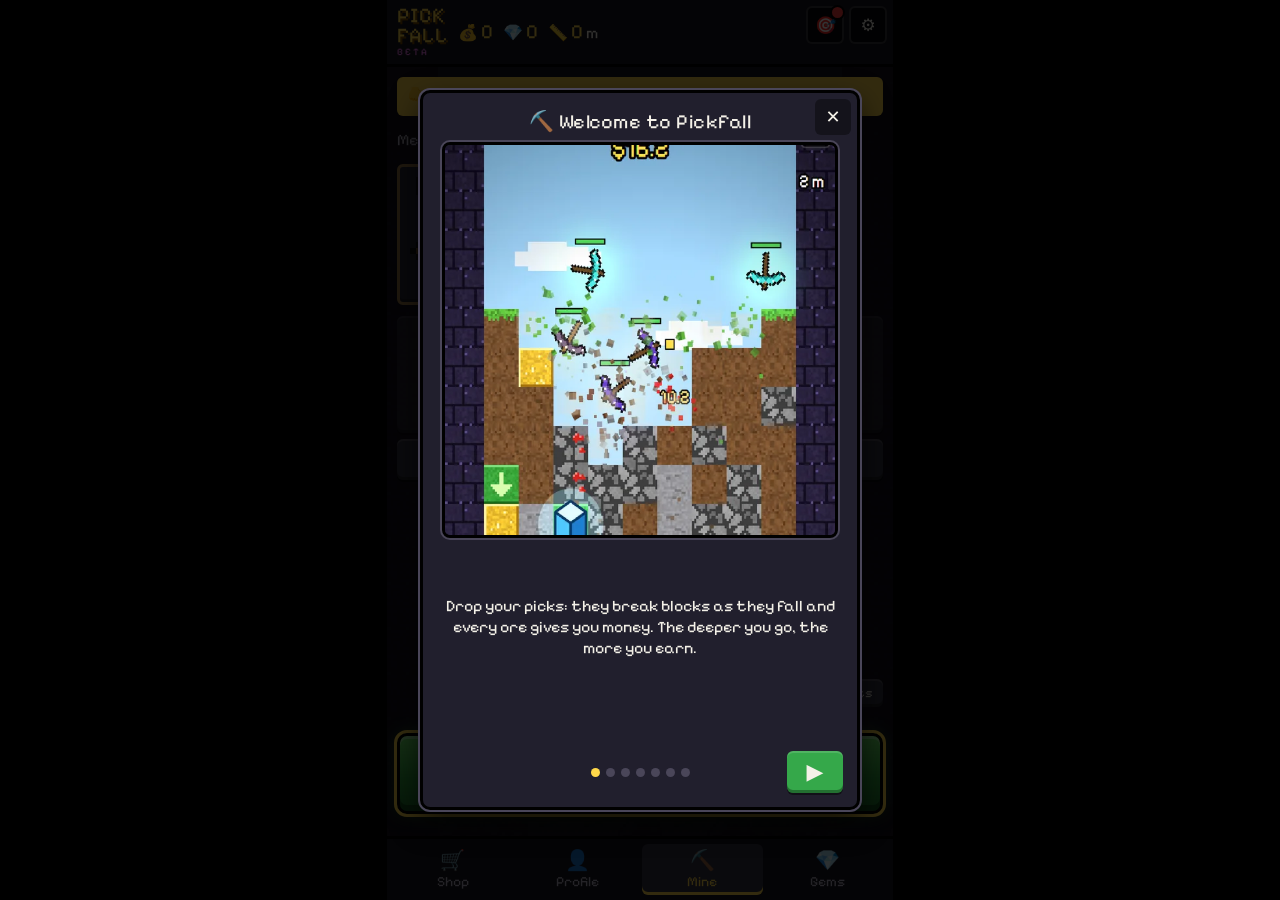
==== beta/index.html @ 6d4e9963 "Beta: canjear códigos de premios" ====
<!doctype html><html lang="es"><head><meta charset="utf-8"><meta name="viewport" content="width=device-width,initial-scale=1,maximum-scale=1,user-scalable=no">
<title>Pickfall</title><meta name="description" content="Soltá picos, rompé bloques y bajá cada vez más profundo. Juego gratis en el navegador."><meta name="theme-color" content="#15131d"><meta property="og:title" content="Pickfall"><meta property="og:description" content="Soltá picos, rompé bloques y bajá cada vez más profundo."><link rel="icon" href="data:image/svg+xml,<svg xmlns='http://www.w3.org/2000/svg' viewBox='0 0 100 100'><text y='.9em' font-size='90'>⛏️</text></svg>">  <script type="module" crossorigin src="./assets/index-Bie6k0UQ.js"></script>
  <link rel="stylesheet" crossorigin href="./assets/index-3GilLBrh.css">
</head><body>
<div id="wrap"><canvas id="cv" width="720" height="1280"></canvas>
<div id="hud"><button id="bGoals" aria-label="Metas" data-en-aria="Goals">🎯</button><button id="bOpts" aria-label="Opciones" data-en-aria="Options">⚙️</button><button id="bPause" aria-label="Pausa" data-en-aria="Pause" hidden>⏸️</button></div>
<div id="shop" class="panel">
 <div id="top"><h1>PICK<br>FALL</h1><div class="chips"><div>💰 <b id="sMoney">0</b></div><div>💎 <b id="sGems">0</b></div><div>📏 <b id="sRec">0</b> m</div></div></div>
 <div id="body">
 <div id="pMine">
  <div id="modeSw" class="tabs sub" hidden><button id="mSolo" class="on">⛏️ Solo</button><button id="mRaid">⚔️ Raid</button></div>
  <p id="tip" hidden></p>
  <p class="hint" data-en='Merge two equal picks · ✔ <b id="sCap"></b>'>Fusioná dos picos iguales · ✔ <b id="sCap"></b></p>
  <div id="inv"></div>
  <div class="btns">
   <button id="bBuy"></button><button id="bHp"></button><button id="bDmg"></button><button id="bCap"></button>
  </div>
  <button id="bMergeAll" class="wide" data-en="🔀 Merge all">🔀 Fusionar todo</button>
  <div id="boostWrap" hidden><h2 class="row" data-en='⚡ Boosts <button id="bBoostInfo" class="small" aria-label="What are they?">ℹ️ What are they?</button>'>⚡ Potenciadores <button id="bBoostInfo" class="small" aria-label="¿Para qué sirven?">ℹ️ ¿Para qué sirven?</button></h2><div id="boostRow" class="boosts"></div></div>
  <div id="solo">
  <div class="ckrow"><label id="ckptRow" class="check" hidden data-en='<input id="cCkpt" type="checkbox"> Start at <b id="sCkpt"></b> m'><input id="cCkpt" type="checkbox"> Empezar a los <b id="sCkpt"></b> m</label><button id="bSpinInfo" class="small" data-en="🎰 Spin effects">🎰 Efectos de la ruleta</button></div>
  <button id="bDrop" class="big" data-en="⛏️ Drop!">⛏️ ¡Soltar!</button>
  </div>
  <div id="raid" hidden>
   <p id="rMsg" class="hint warn" hidden></p>
   <div id="rOut">
    <p class="hint" data-en='Up to 4 players vs. a boss in 1 minute · Full rewards today: <b id="rLeft"></b>'>Hasta 4 jugadores contra un jefe en 1 minuto · Premio completo hoy: <b id="rLeft"></b></p>
    <button id="bRNew" class="big" data-en="➕ Create room">➕ Crear sala</button>
    <div id="rForm" hidden>
     <h2 data-en="New room">Nueva sala</h2>
     <input id="rName" class="field" maxlength="16" autocomplete="off" placeholder="Nombre de la sala" aria-label="Nombre de la sala" data-en-ph="Room name" data-en-aria="Room name">
     <div id="rSize" class="tabs sub"><button data-n="2" data-en="2 players">2 jugadores</button><button data-n="3">3</button><button data-n="4">4</button></div>
     <label class="check" data-en='<input id="rPub" type="checkbox" checked> Show it in the public list'><input id="rPub" type="checkbox" checked> Mostrarla en la lista pública</label>
     <div class="btns"><button id="bRCancel" data-en="Cancel">Cancelar</button><button id="bRCreate" class="gem" data-en="Create">Crear</button></div>
    </div>
    <div id="rBrowse">
     <h2 class="row" data-en='Public rooms <button id="bRList" class="small">Refresh</button>'>Salas públicas <button id="bRList" class="small">Actualizar</button></h2>
     <div id="rList"></div>
     <h2 data-en="Join with a code">Unirse con código</h2>
     <div class="nick"><input id="rCode" maxlength="4" autocomplete="off" placeholder="ABCD" aria-label="Código de la sala" data-en-aria="Room code"><button id="bRJoin" data-en="Join">Unirse</button></div>
    </div>
   </div>
   <div id="rIn" hidden>
    <h2 id="rRoomName"></h2>
    <p class="hint" data-en='Code <b id="rCodeTxt"></b> <button id="bRShare" class="small">Share link</button>'>Código <b id="rCodeTxt"></b> <button id="bRShare" class="small">Compartir link</button></p>
    <div id="rPlayers"></div>
    <p id="rBoss" class="boss-est"></p>
    <p id="rWait" class="hint"></p>
    <button id="bRStart" class="big" data-en="⚔️ Start Raid!">⚔️ ¡Iniciar Raid!</button>
    <button id="bRLeave" class="wide" data-en="Leave the room">Salir de la sala</button>
   </div>
  </div>
 </div>
 <div id="pGems" hidden>
  <h2 data-en="Reset">Reiniciar</h2>
  <p class="hint" id="sPreq"></p>
  <button id="bPrestige" class="big gem" data-en='Reset for 💎 <span id="sGain">0</span>'>Reiniciar por 💎 <span id="sGain">0</span></button>
  <h2 data-en="Permanent upgrades">Mejoras permanentes</h2>
  <div id="gemUps" class="btns"></div>
 </div>
 <div id="pGoals" hidden>
  <h2 data-en='Daily spin · day <span id="sStreak"></span> of 7'>Ruleta diaria · día <span id="sStreak"></span> de 7</h2>
  <p class="hint" data-en="Missing a day doesn't reset your streak.">Faltar un día no te borra la racha.</p>
  <button id="bDaily" class="big gem"></button>
  <h2 data-en="Today's missions">Misiones de hoy</h2>
  <p class="hint" data-en='All three: 💎 1 · ⏱️ <b id="sMisT"></b>'>Las tres: 💎 1 · ⏱️ <b id="sMisT"></b></p>
  <div id="missions"></div>
  <div id="mileBox" hidden><h2 data-en="Depth goal">Meta de profundidad</h2>
  <p id="sMile" class="hint"></p></div>
  <h2 data-en='Achievements <span id="sAch"></span>'>Logros <span id="sAch"></span></h2>
  <div id="achs"></div>
 </div>
 <div id="pRank" hidden>
  <div class="tabs sub"><button id="rkMoney" data-en="💰 Best run">💰 Mejor partida</button><button id="rkDepth" data-en="📏 Depth">📏 Profundidad</button></div>
  <div class="tabs sub"><button id="rkWeek" data-en="This week">Esta semana</button><button id="rkAll" data-en="All time">Histórico</button></div>
  <div id="rkPrize" class="prize" hidden><b data-en="🏆 Weekly prizes">🏆 Premios de la semana</b><span id="rkPrizeTxt"></span><small id="rkEnds"></small></div>
  <p id="rkMe" class="hint"></p>
  <div id="rkPodium" hidden></div>
  <ol id="rkList"></ol>
 </div>
 <div id="pStyle" hidden>
  <div class="boxcard"><h2 data-en="🎁 Cube chest">🎁 Cofre de cubos</h2>
   <p class="hint" data-en="5 🧊 open a chest with an exclusive skin or aura.">5 🧊 abren un cofre con una skin o aura exclusiva.</p>
   <div class="boxrow"><span>🧊 <b id="boxCubes">0</b></span><button id="bOpenBox" class="gem" data-en="Open chest · 5 🧊">Abrir cofre · 5 🧊</button><button id="bOdds" aria-label="Probabilidades" data-en-aria="Odds">ℹ️</button></div>
   <p id="boxDay" class="hint"></p>
   <div id="boxOdds" class="boxodds" hidden></div></div>
  <p class="hint" data-en='You have 🧊 <b id="styleCubes">0</b> · Looks only, no advantages.'>Tenés 🧊 <b id="styleCubes">0</b> · Solo cambia el look, no da ventajas.</p>
  <h2 data-en="Pick skins">Skins de picos</h2>
  <p class="hint" data-en="Work on every level · Equip them in 👤 Profile.">Sirven para todos los niveles · Se equipan en 👤 Perfil.</p>
  <div id="storeSkins"></div>
  <h2>Auras</h2>
  <p class="hint" data-en="They follow your picks as they fall.">Siguen a tus picos al caer.</p>
  <div id="storeAuras"></div>
 </div>
 <div id="pProfile" hidden>
  <h2 data-en="Your pick skins">Skins de tus picos</h2>
  <p class="hint" data-en="Choose a level and give it a skin.">Elegí un nivel y ponele una skin.</p>
  <div id="skinTiers"></div>
  <h2 id="skinTitle"></h2>
  <div id="skinList"></div>
  <h2>Aura</h2>
  <div id="looks"></div>
  <div id="profOnline" hidden>
   <h2 data-en="Your nickname">Tu apodo</h2>
   <div class="nick"><input id="nick" maxlength="16" autocomplete="off" aria-label="Tu apodo" data-en-aria="Your nickname"><button id="bNick" data-en="Save">Guardar</button></div>
   <p id="nickMsg" class="hint" hidden></p>
   <h2 data-en="Your ranking picture">Tu foto en el ranking</h2>
   <p class="hint" data-en="Shown in the ranking with your aura.">Se ve en el ranking, con tu aura.</p>
   <div id="avList"></div>
  </div>
  <h2 data-en="Your stats">Tus estadísticas</h2>
  <div id="statRows" class="rows"></div>
  <button id="bReset" class="small" data-en="Delete progress">Borrar progreso</button>
  <a class="legal" href="./privacidad.html" target="_blank" rel="noopener" data-en="Privacy">Privacidad</a>
 </div>
 </div>
 <div class="nav"><button id="tabStyle" data-en="<span>🛒</span>Shop"><span>🛒</span>Tienda</button><button id="tabProfile" data-en="<span>👤</span>Profile"><span>👤</span>Perfil</button><button id="tabMine" class="on" data-en="<span>⛏️</span>Mine"><span>⛏️</span>Mina</button><button id="tabGems" data-en="<span>💎</span>Gems"><span>💎</span>Gemas</button><button id="tabRank" hidden><span>🏆</span>Top</button></div>
</div>
<div id="res" class="panel center" hidden><div class="card">
 <h2 id="rTitle" data-en="Total earnings!">¡Ganancia total!</h2>
 <div id="rMoney" class="money"></div>
 <p id="rRec" class="rec" hidden></p>
 <div id="rAch" class="rec" hidden></div>
 <p id="rRank" class="rec" hidden></p>
 <div id="rRows" class="rows"></div>
 <p id="rGoal" class="goal"></p>
 <div id="rAuto" class="rauto" hidden><span id="rAutoTxt"></span><button id="bAutoStop" data-en="Stop">Detener</button></div>
 <button id="bAgain" class="big" data-en="⛏️ Again">⛏️ Otra vez</button>
 <button id="bBack" class="wide" data-en="Back to the shop">Volver a la tienda</button>
</div></div>
<div id="pause" class="panel center" hidden><div class="card">
 <h2 data-en="Paused">Pausa</h2>
 <label class="vol"><span data-en='🎵 Music <b id="vMusicTxt"></b>'>🎵 Música <b id="vMusicTxt"></b></span><input id="vMusic" type="range" min="0" max="100" step="5"></label>
 <label class="vol"><span data-en='🔊 Sounds <b id="vSfxTxt"></b>'>🔊 Sonidos <b id="vSfxTxt"></b></span><input id="vSfx" type="range" min="0" max="100" step="5"></label>
 <div class="btns"><button id="pMusic"></button><button id="pMute"></button></div>
 <label class="check" data-en='<input id="cGui" type="checkbox"> Hide interface'><input id="cGui" type="checkbox"> Ocultar interfaz</label>
 <label id="pAutoRow" class="check" hidden data-en='<input id="cAuto" type="checkbox"> 🔁 Autoplay again'><input id="cAuto" type="checkbox"> 🔁 Autojugar otra vez</label>
 <p id="guiHint" class="hint" hidden data-en="Double-tap to pause again.">Tocá dos veces para volver a pausar.</p>
 <button id="bResume" class="big" data-en="Resume">Continuar</button>
 <button id="bQuit" class="wide" data-en="Cancel and return to lobby">Cancelar y volver al lobby</button>
 <p id="qHint" class="hint" data-en="You keep the money, but it won't count for the ranking.">Te quedás la plata, pero no cuenta para el ranking.</p>
</div></div>
<div id="guide" class="panel center" hidden><div class="card gcard">
 <button id="gClose" class="gclose" aria-label="Cerrar" data-en-aria="Close">✕</button>
 <h2 id="gTitle"></h2>
 <img id="gImg" class="gimg" alt="">
 <div id="gIcons" class="gicons"></div>
 <p id="gText" class="gtext"></p>
 <div class="gnav"><button id="gPrev" aria-label="Anterior" data-en-aria="Previous">◀</button><div id="gDots" class="gdots"></div><button id="gNext" aria-label="Siguiente" data-en-aria="Next">▶</button></div>
</div></div>
<div id="auto" hidden><div class="atext"><span data-en="🔁 Autoplay again?">🔁 ¿Autojugar otra vez?</span><small>Cuesta el 10% de lo que ganes</small></div><button id="aYes" data-en="Yes">Sí</button><button id="aX" aria-label="Cerrar" data-en-aria="Close">✕</button><i id="aBar"></i></div>
<div id="box" class="panel center" hidden><canvas id="confetti"></canvas><div class="card boxc">
 <h2 id="boxTitle" data-en="Opening the chest…">Abriendo el cofre…</h2>
 <div class="reel"><div id="reel"></div><i class="mark"></i></div>
 <div id="boxRes" class="boxres" hidden><b id="boxName"></b><small id="boxInfo"></small></div>
 <div class="btns"><button id="bBoxUse" hidden data-en="Use">Usar</button><button id="bBoxClose" data-en="Skip">Saltar</button></div>
</div><div class="card wcard" hidden>
 <button id="wX" class="gclose" aria-label="Cerrar" data-en-aria="Close">✕</button>
 <h2 id="wTitle"></h2>
 <div class="wwrap"><canvas id="wCv" width="600" height="600"></canvas><i class="wptr"></i><b class="whub"></b></div>
 <div id="wRes" class="boxres" hidden><b id="wName"></b><small id="wInfo"></small></div>
 <div class="btns"><button id="wUse" hidden data-en="Use">Usar</button><button id="wSpin" class="gem" data-en="Spin">Girar</button></div>
</div></div>
<div id="opts" class="panel center" hidden><div class="card">
 <button id="oClose" class="gclose" aria-label="Cerrar" data-en-aria="Close">✕</button>
 <h2 data-en="⚙️ Options">⚙️ Opciones</h2>
 <label class="vol"><span data-en='🎵 Music <b id="oVMusicTxt"></b>'>🎵 Música <b id="oVMusicTxt"></b></span><input id="oVMusic" type="range" min="0" max="100" step="5"></label>
 <label class="vol"><span data-en='🔊 Sounds <b id="oVSfxTxt"></b>'>🔊 Sonidos <b id="oVSfxTxt"></b></span><input id="oVSfx" type="range" min="0" max="100" step="5"></label>
 <div class="btns"><button id="oMusic"></button><button id="oMute"></button></div>
 <button id="oVib" class="wide" hidden></button>
 <button id="oGuide" class="wide" data-en="📖 See the tutorial again">📖 Ver el tutorial otra vez</button>
 <h2 data-en="🌐 Language">🌐 Idioma</h2>
 <div id="oLang" class="tabs sub"><button data-l="es">Español</button><button data-l="en">English</button></div>
 <div id="oCodeBox" hidden><h2 data-en="🎁 Redeem a code">🎁 Canjear un código</h2>
 <div class="nick"><input id="oCode" maxlength="30" autocomplete="off" autocapitalize="characters" spellcheck="false" placeholder="CÓDIGO" data-en-ph="CODE" aria-label="Código" data-en-aria="Code"><button id="oRedeem" class="gem" data-en="Redeem">Canjear</button></div>
 <p id="oCodeMsg" class="hint" hidden></p></div>
 <button id="oDone" class="big" data-en="Done">Listo</button>
</div></div>
<div id="binfo" class="panel center" hidden><div class="card">
 <button id="biX" class="gclose" aria-label="Cerrar" data-en-aria="Close">✕</button>
 <h2 id="biTitle"></h2>
 <div id="biList" class="bilist"></div>
 <p id="biHint" class="hint"></p>
 <button id="biOk" class="big" data-en="Got it">Entendido</button>
</div></div>
<div id="toast" hidden></div>
<div id="modal" hidden><div><p id="mText"></p><div class="btns"><button id="mNo" data-en="Cancel">Cancelar</button><button id="mYes"></button></div></div></div>
</div></body></html>
---- beta/assets/index-3GilLBrh.css ----
@font-face{font-family:Pixelify Sans;font-style:normal;font-display:swap;font-weight:400;src:url(./pixelify-sans-latin-400-normal-DLrIX9QE.woff2)format("woff2"),url(./pixelify-sans-latin-400-normal-JapMNN6Z.woff)format("woff")}:root{--bg:#15131d;--panel:#211f2d;--stone:#34313f;--line:#4a4659;--gold:#ffd84a;--green:#35a84a;--green-d:#1d6e33;--gem:#7a3cff;--text:#f4f1e8;--muted:#b6b1c2;--title:"Pixelify Sans",system-ui,sans-serif}*{box-sizing:border-box}html,body{height:100%;color:var(--text);touch-action:manipulation;background:#000;margin:0;font-family:Pixelify Sans,system-ui,sans-serif;overflow:hidden}#wrap{aspect-ratio:9/16;max-width:100vw;height:100dvh;margin:0 auto;position:relative;overflow:hidden}#cv{width:100%;height:100%;image-rendering:pixelated;touch-action:none;-webkit-user-select:none;user-select:none;-webkit-touch-callout:none;display:block}#hud{z-index:2;gap:5px;display:flex;position:absolute;top:6px;right:6px}#hud button{width:38px;height:38px;box-shadow:none;background:#000a;border:2px solid #fff3;padding:0;font-size:17px}button,input{font-family:inherit}b,strong,h1,h2,th{font-weight:400}button{background:var(--stone);color:var(--text);cursor:pointer;border:0;border-radius:6px;padding:10px;font-size:17px;font-weight:400;transition:transform 60ms;box-shadow:inset 0 2px #fff2,inset 0 -3px #0005,0 2px #0007}button:active:not(:disabled){transform:translateY(2px);box-shadow:inset 0 2px #fff2,inset 0 -1px #0005}button:disabled{opacity:.5;cursor:default}button:focus-visible,input:focus-visible,a:focus-visible{outline:3px solid var(--gold);outline-offset:1px}.panel{background:#0e0c14db;position:absolute;inset:0}#shop{flex-direction:column;display:flex}#top{background:var(--bg);border-bottom:3px solid #000;flex:none;align-items:center;gap:10px;padding:6px 92px 6px 10px;display:flex}h1{font:400 21px/.95 var(--title);letter-spacing:1px;color:var(--gold);text-shadow:2px 2px #7a4b00;flex:none;margin:0}.chips{flex-wrap:wrap;gap:2px 10px;min-width:0;font-size:16px;display:flex}.chips div{white-space:nowrap}.chips b{color:var(--gold);font-size:20px}#body{background:#15131d9e;flex-direction:column;flex:1;min-height:0;padding:10px 10px 12px;display:flex;overflow-y:auto}.nav{padding:5px 5px calc(5px + env(safe-area-inset-bottom));background:var(--bg);border-top:3px solid #000;flex:none;gap:3px;display:flex}.nav button{min-width:0;box-shadow:none;color:var(--muted);background:0 0;flex:1;padding:5px 1px;font-size:14px}.nav button span{font-size:20px;line-height:1.2;display:block}.nav .on{background:var(--stone);color:var(--gold);box-shadow:inset 0 -3px 0 var(--gold)}.tabs.sub{gap:6px;margin-bottom:6px;display:flex}.tabs.sub button{flex:1;padding:8px 4px;font-size:16px}.tabs.sub .on{background:var(--green)}.big{width:100%;font:400 25px var(--title);letter-spacing:1px;background:var(--green);margin:10px 0;padding:13px;display:block}.big:not(:disabled){text-shadow:2px 2px #0006}#bDrop{z-index:1;background:linear-gradient(#6ff06a,#2fa83f 55%,#1d7a2c);border:3px solid #000;border-radius:10px;margin-top:26px;padding:18px 10px;font-size:32px;position:sticky;bottom:6px;overflow:hidden;box-shadow:inset 0 3px #fff6,inset 0 -6px #0005,0 0 18px #6dff6d55,0 6px 14px #000a}#bDrop:disabled{background:var(--stone);box-shadow:none}.big.gem,.gem{background:var(--gem)}.small{box-shadow:none;color:var(--muted);background:0 0;margin-top:18px;padding:6px 0;font-size:14px;font-weight:600;text-decoration:underline}.hint{color:var(--muted);margin:6px 0;font-size:16px;line-height:1.25}#inv{overscroll-behavior-x:contain;scrollbar-width:thin;grid-auto-columns:calc(23.5294% - 5.64706px);grid-auto-flow:column;gap:6px;margin:5px 0;padding:3px 0 6px;display:grid;overflow-x:auto}.slot{--t:#555;border:3px solid var(--t);text-align:center;cursor:pointer;background:#292735;border-radius:6px;padding:4px;font-size:14px;line-height:1.15;position:relative;box-shadow:inset 0 -3px #0004}.slot img{width:100%;image-rendering:pixelated;display:block}.slot.sel{border-color:var(--gold);background:#4a4320;transform:translateY(-2px)}.slot.can{border-color:#6dff6d;animation:.8s ease-in-out infinite pulse}.slot.out{opacity:.5}.slot .chk{background:#111c;border:1px solid #fff4;border-radius:4px;width:24px;height:24px;font-size:14px;line-height:22px;position:absolute;top:2px;right:2px}.slot .chk.on{background:var(--green)}.btns{grid-template-columns:1fr 1fr;gap:6px;display:grid}#pMine .btns{grid-template-columns:repeat(4,1fr)}#pMine .btns button{aspect-ratio:1;flex-direction:column;justify-content:center;align-items:center;gap:2px;min-width:0;padding:4px 2px;font-size:13px;line-height:1.1;display:flex}#pMine .btns button i{font-size:24px;font-style:normal;line-height:1}#pMine .btns button span{text-overflow:ellipsis;white-space:nowrap;max-width:100%;overflow:hidden}#pMine .btns button b{color:var(--gold);font-size:14px;font-weight:400}#pMine .btns button small{opacity:.8;font-size:12px;line-height:1}#pMine .btns button:not(:disabled){background:var(--green-d)}.wide{width:100%;margin-top:6px;display:block}h2{font:400 20px var(--title);letter-spacing:.5px;color:var(--gold);margin:14px 0 6px}.check{align-items:center;gap:8px;margin:10px 0 0;font-size:15px;display:flex}.check input{width:20px;height:20px}.gemup{font-size:16px;line-height:1.35}.gemup small{opacity:.85;font-weight:500}#res,#pause,#opts{justify-content:center;align-items:center;padding:10px;display:flex;overflow-y:auto}.card{background:var(--panel);text-align:center;width:100%;max-height:100%;box-shadow:0 0 0 2px var(--line),0 12px 30px #000a;border:3px solid #000;border-radius:10px;padding:14px;animation:.28s ease-out pop;overflow-y:auto}.card h2{color:var(--text);margin:0}.money{font:400 50px/1.1 var(--title);color:var(--gold);text-shadow:3px 3px #7a4b00;margin:4px 0}.rec{color:#6dff6d;margin:4px 0;font-weight:400}.rows{margin:10px 0}.rows div{border-bottom:1px solid #fff2;justify-content:space-between;padding:4px 0;display:flex}.goal{background:#2c2a3e;border-radius:6px;margin:10px 0 2px;padding:9px;font-size:16px}#modal{z-index:3;background:#000b;justify-content:center;align-items:center;padding:24px;display:flex;position:absolute;inset:0}#modal>div{background:var(--panel);box-shadow:0 0 0 2px var(--line);text-align:center;border:3px solid #000;border-radius:10px;width:100%;padding:16px;animation:.18s ease-out pop}#modal p{margin:4px 0 14px;font-size:16px}#mYes{background:var(--green)}#tip{background:var(--gold);color:#2a1f00;border-radius:6px;margin:0 0 8px;padding:9px;font-size:17px;font-weight:400}.pulse{outline:3px solid var(--gold);animation:1s ease-in-out infinite pulse}@keyframes pulse{50%{transform:scale(1.035)}}@keyframes pop{0%{opacity:0;transform:scale(.88)}}@media (prefers-reduced-motion:reduce){.pulse,.slot.can,.card,#modal>div{animation:none}}#toast{background:var(--panel);border:2px solid var(--gold);text-align:center;z-index:4;pointer-events:none;border-radius:8px;padding:10px;font-size:16px;font-weight:400;position:absolute;bottom:82px;left:12px;right:12px;box-shadow:0 6px 16px #000a}.mission{background:#292735;border-radius:6px;align-items:center;gap:8px;margin-bottom:6px;padding:8px;display:flex}.mission>div{flex:1;min-width:0;font-size:16px}.mission small{opacity:.8}.mission button{flex:none;min-width:72px;font-size:16px}.mission button:not(:disabled){background:var(--green)}.bar{background:#0006;border-radius:2px;height:8px;margin:5px 0 3px;overflow:hidden}.bar i{background:var(--green);height:100%;display:block}.ach{opacity:.65;background:#292735;border-radius:6px;margin-bottom:5px;padding:7px 10px;font-size:16px}.ach.on{opacity:1;background:#3a3620}.ach small{opacity:.85;display:block}#mNo[hidden]+#mYes{grid-column:1/3}#rkList{margin:8px 0;padding:0;list-style:none}#rkList li{background:#fff1;border-radius:5px;gap:8px;margin-bottom:4px;padding:7px 8px;font-size:15px;display:flex}#rkList li b{min-width:34px}#rkList li span{text-overflow:ellipsis;white-space:nowrap;flex:1;overflow:hidden}#rkList li.me{background:#35a84a66}.nick{gap:6px;display:flex}.nick input{border:2px solid var(--line);color:#fff;background:#111;border-radius:5px;flex:1;min-width:0;padding:8px;font-size:16px}.look{background:#292735;border-radius:6px;align-items:center;gap:8px;margin-bottom:6px;padding:8px;display:flex}.look b{flex:1}.look i{border-radius:2px;width:44px;height:14px}.look button{padding:8px;font-size:15px}.legal{color:var(--muted);margin-top:8px;font-size:14px;display:block}#pause{z-index:2;padding:10px}.vol{text-align:left;margin:12px 0;font-size:17px;display:block}.vol span{justify-content:space-between;display:flex}.vol input{width:100%;height:32px;accent-color:var(--gold);margin:4px 0 0}#pause .check{justify-content:flex-start;font-size:17px}#pause .hint{text-align:center}[hidden]{display:none!important}.look img{width:40px;height:40px;image-rendering:pixelated;flex:none}.look.on{outline:2px solid var(--gold)}#skinTiers{grid-template-columns:repeat(5,1fr);gap:4px;margin-bottom:8px;display:grid}#skinTiers button{border:2px solid var(--t);background:#292735;padding:3px 1px;font-size:12px;line-height:1.1;overflow:hidden}#skinTiers button.on{outline:2px solid var(--gold)}#skinTiers img{width:36px;height:36px;image-rendering:pixelated;margin:0 auto 2px;display:block}#modeSw{margin:0 0 6px}#modeSw button{font-size:18px}.field{box-sizing:border-box;border:2px solid var(--line);color:#fff;background:#111;border-radius:5px;width:100%;margin-bottom:6px;padding:8px;font-size:16px;display:block}#rCode{text-transform:uppercase;letter-spacing:3px}h2.row{justify-content:space-between;align-items:center;display:flex}h2.row .small{margin:0;padding:0 2px}.rp{border:2px solid var(--line);background:#292735;border-radius:6px;justify-content:space-between;align-items:center;gap:6px;margin:4px 0;padding:6px 8px;font-size:16px;display:flex}.rp.me{border-color:var(--gold)}.rp.empty{color:var(--muted);border-style:dashed}.rp b{text-overflow:ellipsis;white-space:nowrap;min-width:0;font-weight:400;overflow:hidden}.rp span{flex-wrap:wrap;justify-content:flex-end;max-width:55%;display:flex}.rp img{width:20px;height:20px;image-rendering:pixelated}.rp button{flex:none;padding:6px 10px;font-size:15px}#rCodeTxt{color:var(--gold);letter-spacing:2px;font-size:20px}#bRShare{margin:0 0 0 6px;padding:0}.warn{color:#ffb4b4}.prize{border:2px solid var(--gold);text-align:center;background:linear-gradient(135deg,#4a3a10,#2a2238);border-radius:8px;flex-direction:column;gap:2px;margin:6px 0;padding:8px 10px;font-size:15px;display:flex}.prize b{color:var(--gold);font-size:17px;font-weight:400}.prize small{color:var(--muted);font-size:14px}#rkPodium{grid-template-columns:1fr 1.15fr 1fr;align-items:end;gap:6px;margin:10px 0 8px;display:grid}.pod{text-align:center;border:3px solid #000;border-radius:8px 8px 4px 4px;flex-direction:column;align-items:center;gap:2px;min-width:0;padding:8px 4px 10px;display:flex;position:relative;overflow:hidden;box-shadow:inset 0 -5px #0004,0 4px 10px #0008}.pod:after{content:"";background:linear-gradient(100deg,#0000,#fff5,#0000);width:40%;height:100%;animation:3.2s ease-in-out infinite shine;position:absolute;top:0;left:-60%}.pod i{font-size:30px;font-style:normal;line-height:1}.pod em{font-size:22px;font-style:normal;position:absolute;top:-2px}.pod span{text-overflow:ellipsis;white-space:nowrap;color:#fff;text-shadow:2px 2px #0008;max-width:100%;font-size:15px;overflow:hidden}.pod b{color:#fff;text-shadow:2px 2px #0008;font-size:15px;font-weight:400}.pod.p1{background:linear-gradient(#ffe46a,#d79a12);min-height:156px;padding-top:34px;animation:2.4s ease-in-out infinite podglow}.pod.p2{background:linear-gradient(#eef2f6,#8e9aa8);min-height:118px}.pod.p3{background:linear-gradient(#f0a86a,#9a5424);min-height:100px}.pod.p3:after{animation-delay:1.1s}.pod.p2:after{animation-delay:.5s}.pod.me{outline-offset:2px;outline:3px solid #6dff6d}@keyframes shine{0%,60%{left:-60%}to{left:130%}}@keyframes podglow{0%,to{box-shadow:inset 0 -5px #0004,0 0 8px #ffd83a66}50%{box-shadow:inset 0 -5px #0004,0 0 18px #ffd83acc}}#pause .btns{margin:10px 0 4px}#pause .btns button{background:var(--green-d);font-size:16px}#pause .btns button.off{color:var(--muted);background:#3a3846}#guide{z-index:5;background:#000c;justify-content:center;align-items:center;padding:10px;display:flex}.gcard{flex-direction:column;gap:6px;max-width:440px;height:min(94vh,720px);max-height:none;display:flex;position:relative}.gcard h2{white-space:nowrap;text-overflow:ellipsis;flex:none;margin:2px 34px;font-size:20px;overflow:hidden}.gclose{width:36px;height:36px;box-shadow:none;background:#0006;padding:0;font-size:18px;position:absolute;top:6px;right:6px}.gimg{aspect-ratio:1;object-fit:cover;width:min(100%,44vh);box-shadow:0 0 0 2px var(--line);image-rendering:auto;background:#111;border:3px solid #000;border-radius:8px;flex:none;margin:0 auto;display:block}.gicons{flex:none;justify-content:center;gap:3px;height:44px;display:flex}.gicons div{width:42px;color:var(--muted);flex-direction:column;align-items:center;font-size:11px;display:flex}.gicons img{width:28px;height:28px;image-rendering:pixelated;border:2px solid #000;border-radius:3px}.gtext{flex:1;min-height:0;margin:2px 0;font-size:16px;line-height:1.3;overflow-y:auto}.gnav{flex:none;justify-content:space-between;align-items:center;gap:8px;display:flex}.gnav button{background:var(--green);min-width:56px;padding:8px 12px;font-size:22px}.gnav button.go{font:400 20px var(--title);padding:10px 14px}.gdots{gap:6px;display:flex}.gdots i{background:var(--line);border-radius:50%;width:9px;height:9px}.gdots i.on{background:var(--gold)}.boss-est{text-align:center;color:#ffd0d0;background:#3a1420;border:2px solid #ff3a3a88;border-radius:6px;margin:8px 0 2px;padding:8px;font-size:17px}#avList{grid-template-columns:repeat(6,1fr);gap:4px;margin:4px 0 8px;display:grid}.av{border:2px solid var(--line);box-shadow:none;background:#292735;padding:4px;position:relative}.av img{width:100%;image-rendering:pixelated;display:block}.av.on{border-color:var(--gold);background:#4a4320}.av.lock img{opacity:.3;filter:grayscale()}.av i{font-size:12px;font-style:normal;position:absolute;bottom:0;right:1px}.lav{width:24px;height:24px;image-rendering:pixelated;flex:none;align-self:center}.pava{width:96px;max-width:none;height:60px;margin:-8px 0}.pod i{z-index:1;position:relative}.lava{flex:none;align-self:center;width:50px;height:30px;margin:-3px -13px}#rkList li{overflow:hidden}.pav{width:44px;height:44px;image-rendering:pixelated;filter:drop-shadow(2px 2px #0008)}#auto{background:var(--panel);border:2px solid var(--gold);z-index:3;border-radius:8px;align-items:center;gap:8px;width:min(92%,340px);padding:8px 8px 11px 12px;display:flex;position:absolute;top:52px;left:50%;overflow:hidden;transform:translate(-50%);box-shadow:0 6px 16px #000a}#auto .atext{flex-direction:column;flex:1;gap:2px;font-size:16px;display:flex}#auto small{color:var(--muted);font-size:13px}#auto button{padding:7px 12px;font-size:16px}#aYes{background:var(--green)}#aX{box-shadow:none;background:0 0;padding:7px 6px}#aBar{background:var(--gold);transform-origin:0;width:100%;height:3px;position:absolute;bottom:0;left:0}#auto.run #aBar{animation:2s linear forwards abar}@keyframes abar{to{transform:scaleX(0)}}.rauto{color:var(--gold);justify-content:space-between;align-items:center;gap:8px;margin:10px 0 0;font-size:16px;display:flex}.rauto button{padding:7px 10px;font-size:15px}.beta{font:400 10px var(--title);color:#ff7dff;text-shadow:none;letter-spacing:2px;font-style:normal;display:block}.boxcard{background:#2a2140;border:2px solid #7a52d6;border-radius:8px;margin-bottom:12px;padding:10px}.boxcard h2{margin-top:0}.boxrow{align-items:center;gap:8px;font-size:17px;display:flex}.boxrow span{flex:1}.boxrow b{color:#d9c2ff;font-weight:400}.boxrow button{padding:9px 12px}#bOdds{background:#3a3846}.boxodds{margin-top:8px;font-size:15px;line-height:1.5}.boxodds div{justify-content:space-between;display:flex}#box{z-index:5;justify-content:center;align-items:center;padding:10px;display:flex}.boxc{text-align:center;width:min(100%,380px)}.reel{border:2px solid var(--line);background:#15131d;border-radius:6px;height:92px;margin:12px 0;position:relative;overflow:hidden}#reel{will-change:transform;gap:6px;padding:8px 0;display:flex}#reel>div{border-bottom:4px solid var(--r);background:#292735;border-radius:6px;flex:none;justify-content:center;align-items:center;width:72px;height:72px;display:flex}#reel img{width:52px;height:52px;image-rendering:pixelated}#reel i{border-radius:3px;width:52px;height:18px}.reel .mark{background:var(--gold);width:4px;box-shadow:0 0 8px var(--gold);margin-left:-2px;position:absolute;top:0;bottom:0;left:50%}.boxres{flex-direction:column;gap:4px;margin-bottom:10px;display:flex}.boxres b{font:400 26px var(--title)}.boxres small{color:var(--muted);font-size:15px}.look .rar{font-size:13px;display:block}#confetti{pointer-events:none;z-index:1;width:100%;height:100%;position:absolute;inset:0}#box .card{position:relative}.reel .mark.tk{background:#fff;box-shadow:0 0 14px #fff}.boxc.win{animation:.45s ease-out boxwin}@keyframes boxwin{0%{transform:scale(1)}30%{transform:scale(1.06)}to{transform:scale(1)}}#hud #bGoals{position:relative}#hud #bGoals.on{border-color:var(--gold);background:#3a3420}#bGoals.dot:after{content:"";background:#ff3a3a;border:2px solid #000;border-radius:50%;width:11px;height:11px;position:absolute;top:-3px;right:-3px}.look canvas.aprev{background:#1b1a24;border-radius:4px;flex:none;width:88px;height:44px}.look img.swing{transform-origin:30% 70%;animation:2.4s ease-in-out infinite swing}@keyframes swing{0%,to{transform:rotate(-10deg)}50%{transform:rotate(10deg)}}img.sway{transform-origin:30% 70%;animation:2.4s ease-in-out infinite swing}@media (prefers-reduced-motion:reduce){img.sway{animation:none}}.look img.glow{animation:2.4s ease-in-out infinite swing,1.6s ease-in-out infinite skglow}@keyframes skglow{0%,to{filter:drop-shadow(0 0 2px var(--g))}50%{filter:drop-shadow(0 0 8px var(--g))}}@media (prefers-reduced-motion:reduce){.look img.swing,.look img.glow{animation:none}}#reel canvas.aprev{width:68px;height:34px}#reel img.glow{animation:1.6s ease-in-out infinite skglow}#opts{z-index:3;padding:10px}#opts .card{position:relative}#opts .btns{margin:10px 0 4px}#opts .btns button{background:var(--green-d);font-size:16px}#opts .btns button.off{color:var(--muted);background:#3a3846}#opts .wide{margin-top:8px}#oLang{margin:6px 0 12px}#body>div{flex:none}#pMine{flex-direction:column;display:flex;flex:1 0 auto!important}#pMine>#solo{margin-top:auto}#reel .dcell{flex-direction:column;gap:2px}#reel .dcell i{border-radius:0;width:auto;height:auto;font-size:30px;font-style:normal;line-height:1}#reel .dcell b{color:var(--r);white-space:nowrap;max-width:68px;font-size:12px;font-weight:400;overflow:hidden}#boostWrap h2{margin:12px 0 6px}.boosts{grid-template-columns:repeat(3,1fr);gap:6px;display:grid}.boosts .boost{flex-direction:column;align-items:center;gap:2px;min-width:0;padding:6px 2px;font-size:12px;line-height:1.15;display:flex}.boost i{font-size:22px;font-style:normal}.boost span{text-overflow:ellipsis;white-space:nowrap;max-width:100%;overflow:hidden}.boost small{color:var(--gold)}.boost.on{background:var(--green-d);box-shadow:inset 0 0 0 2px #6dff6d,0 0 10px #6dff6d66}.wcard{text-align:center;width:min(100%,380px);position:relative}.wcard .btns{grid-template-columns:1fr 1fr}.wcard #wSpin{font:400 24px var(--title);grid-column:1/3;padding:12px}.wcard #wUse:not([hidden])+#wSpin{grid-column:auto}.wwrap{aspect-ratio:1;width:min(78vw,300px);margin:6px auto 12px;position:relative}#wCv{filter:drop-shadow(0 6px 10px #000a);width:100%;height:100%;display:block}.wptr{border-left:14px solid #0000;border-right:14px solid #0000;border-top:28px solid var(--gold);filter:drop-shadow(0 2px #000);width:0;height:0;margin-left:-14px;position:absolute;top:-6px;left:50%}.whub{border:4px solid var(--gold);background:#1d1b28;border-radius:50%;justify-content:center;align-items:center;width:54px;height:54px;margin:-27px 0 0 -27px;font-size:26px;font-weight:400;display:flex;position:absolute;top:50%;left:50%}.wcard h2{padding:0 34px}#binfo{z-index:6;-webkit-backdrop-filter:blur(7px);backdrop-filter:blur(7px);background:#0e0c148c;justify-content:center;align-items:center;padding:10px;display:flex}#binfo .card{width:min(100%,380px);position:relative}#binfo h2{padding:0 34px}.bilist{text-align:left;flex-direction:column;gap:8px;margin:8px 0 10px;display:flex}.bilist>div{background:#ffffff10;border-radius:6px;align-items:center;gap:10px;padding:8px;display:flex}.bilist i{flex:none;font-size:30px;font-style:normal}.bilist b{color:var(--gold);font-size:17px;font-weight:400;display:block}.bilist small{color:var(--text);font-size:14px}#boostWrap h2.row .small{padding:4px 8px;font-size:13px}.ckrow{flex-wrap:nowrap;justify-content:space-between;align-items:center;gap:8px;margin:8px 0 0;display:flex}.ckrow .check{white-space:nowrap;flex:0 auto;min-width:0;margin:0}.ckrow #bSpinInfo{flex:none}.ckrow #bSpinInfo,#boostWrap h2.row #bBoostInfo{background:var(--stone);color:var(--text);border-radius:6px;margin:0 0 0 auto;padding:6px 10px;font-size:13px;font-weight:400;text-decoration:none;box-shadow:inset 0 2px #fff2,inset 0 -3px #0005}
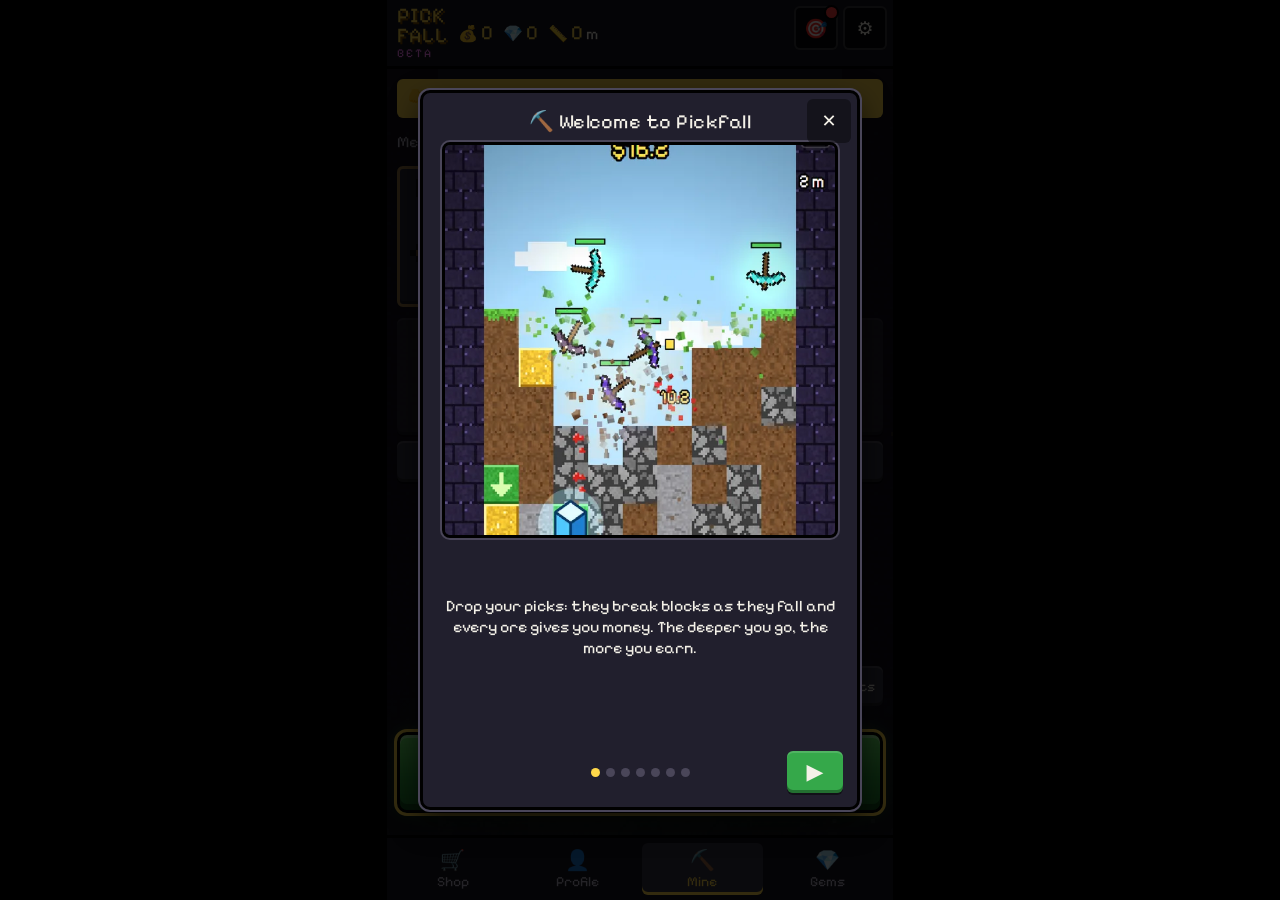
==== commit bf43612b: "Beta: prueba de interfaz combinada (ui-combinada)" ====
--- a/beta/index.html
+++ b/beta/index.html
@@ -1,6 +1,6 @@
 <!doctype html><html lang="es"><head><meta charset="utf-8"><meta name="viewport" content="width=device-width,initial-scale=1,maximum-scale=1,user-scalable=no">
-<title>Pickfall</title><meta name="description" content="Soltá picos, rompé bloques y bajá cada vez más profundo. Juego gratis en el navegador."><meta name="theme-color" content="#15131d"><meta property="og:title" content="Pickfall"><meta property="og:description" content="Soltá picos, rompé bloques y bajá cada vez más profundo."><link rel="icon" href="data:image/svg+xml,<svg xmlns='http://www.w3.org/2000/svg' viewBox='0 0 100 100'><text y='.9em' font-size='90'>⛏️</text></svg>">  <script type="module" crossorigin src="./assets/index-Bie6k0UQ.js"></script>
-  <link rel="stylesheet" crossorigin href="./assets/index-3GilLBrh.css">
+<title>Pickfall</title><meta name="description" content="Soltá picos, rompé bloques y bajá cada vez más profundo. Juego gratis en el navegador."><meta name="theme-color" content="#15131d"><meta property="og:title" content="Pickfall"><meta property="og:description" content="Soltá picos, rompé bloques y bajá cada vez más profundo."><link rel="icon" href="data:image/svg+xml,<svg xmlns='http://www.w3.org/2000/svg' viewBox='0 0 100 100'><text y='.9em' font-size='90'>⛏️</text></svg>">  <script type="module" crossorigin src="./assets/index-DDjHtowy.js"></script>
+  <link rel="stylesheet" crossorigin href="./assets/index-C_8Ns3sb.css">
 </head><body>
 <div id="wrap"><canvas id="cv" width="720" height="1280"></canvas>
 <div id="hud"><button id="bGoals" aria-label="Metas" data-en-aria="Goals">🎯</button><button id="bOpts" aria-label="Opciones" data-en-aria="Options">⚙️</button><button id="bPause" aria-label="Pausa" data-en-aria="Pause" hidden>⏸️</button></div>
@@ -116,7 +116,7 @@
  </div>
  <div class="nav"><button id="tabStyle" data-en="<span>🛒</span>Shop"><span>🛒</span>Tienda</button><button id="tabProfile" data-en="<span>👤</span>Profile"><span>👤</span>Perfil</button><button id="tabMine" class="on" data-en="<span>⛏️</span>Mine"><span>⛏️</span>Mina</button><button id="tabGems" data-en="<span>💎</span>Gems"><span>💎</span>Gemas</button><button id="tabRank" hidden><span>🏆</span>Top</button></div>
 </div>
-<div id="res" class="panel center" hidden><div class="card">
+<div id="res" class="panel center" hidden><canvas id="resFx"></canvas><div class="card">
  <h2 id="rTitle" data-en="Total earnings!">¡Ganancia total!</h2>
  <div id="rMoney" class="money"></div>
  <p id="rRec" class="rec" hidden></p>
--- a/beta/assets/index-C_8Ns3sb.css
+++ b/beta/assets/index-C_8Ns3sb.css
@@ -0,0 +1 @@
+@font-face{font-family:Pixelify Sans;font-style:normal;font-display:swap;font-weight:400;src:url(./pixelify-sans-latin-400-normal-DLrIX9QE.woff2)format("woff2"),url(./pixelify-sans-latin-400-normal-JapMNN6Z.woff)format("woff")}:root{--bg:#15131d;--panel:#211f2d;--stone:#34313f;--line:#4a4659;--gold:#ffd84a;--green:#35a84a;--green-d:#1d6e33;--gem:#7a3cff;--text:#f4f1e8;--muted:#b6b1c2;--title:"Pixelify Sans",system-ui,sans-serif}*{box-sizing:border-box}html,body{height:100%;color:var(--text);touch-action:manipulation;background:#000;margin:0;font-family:Pixelify Sans,system-ui,sans-serif;overflow:hidden}#wrap{aspect-ratio:9/16;max-width:100vw;height:100dvh;margin:0 auto;position:relative;overflow:hidden}#cv{width:100%;height:100%;image-rendering:pixelated;touch-action:none;-webkit-user-select:none;user-select:none;-webkit-touch-callout:none;display:block}#hud{z-index:2;gap:5px;display:flex;position:absolute;top:6px;right:6px}#hud button{width:38px;height:38px;box-shadow:none;background:#000a;border:2px solid #fff3;padding:0;font-size:17px}button,input{font-family:inherit}b,strong,h1,h2,th{font-weight:400}button{background:var(--stone);color:var(--text);cursor:pointer;border:0;border-radius:6px;padding:10px;font-size:17px;font-weight:400;transition:transform 60ms;box-shadow:inset 0 2px #fff2,inset 0 -3px #0005,0 2px #0007}button:active:not(:disabled){transform:translateY(2px);box-shadow:inset 0 2px #fff2,inset 0 -1px #0005}button:disabled{opacity:.5;cursor:default}button:focus-visible,input:focus-visible,a:focus-visible{outline:3px solid var(--gold);outline-offset:1px}.panel{background:#0e0c14db;position:absolute;inset:0}#shop{flex-direction:column;display:flex}#top{background:var(--bg);border-bottom:3px solid #000;flex:none;align-items:center;gap:10px;padding:6px 92px 6px 10px;display:flex}h1{font:400 21px/.95 var(--title);letter-spacing:1px;color:var(--gold);text-shadow:2px 2px #7a4b00;flex:none;margin:0}.chips{flex-wrap:wrap;gap:2px 10px;min-width:0;font-size:16px;display:flex}.chips div{white-space:nowrap}.chips b{color:var(--gold);font-size:20px}#body{background:#15131d9e;flex-direction:column;flex:1;min-height:0;padding:10px 10px 12px;display:flex;overflow-y:auto}.nav{padding:5px 5px calc(5px + env(safe-area-inset-bottom));background:var(--bg);border-top:3px solid #000;flex:none;gap:3px;display:flex}.nav button{min-width:0;box-shadow:none;color:var(--muted);background:0 0;flex:1;padding:5px 1px;font-size:14px}.nav button span{font-size:20px;line-height:1.2;display:block}.nav .on{background:var(--stone);color:var(--gold);box-shadow:inset 0 -3px 0 var(--gold)}.tabs.sub{gap:6px;margin-bottom:6px;display:flex}.tabs.sub button{flex:1;padding:8px 4px;font-size:16px}.tabs.sub .on{background:var(--green)}.big{width:100%;font:400 25px var(--title);letter-spacing:1px;background:var(--green);margin:10px 0;padding:13px;display:block}.big:not(:disabled){text-shadow:2px 2px #0006}#bDrop{z-index:1;background:linear-gradient(#6ff06a,#2fa83f 55%,#1d7a2c);border:3px solid #000;border-radius:10px;margin-top:26px;padding:18px 10px;font-size:32px;position:sticky;bottom:6px;overflow:hidden;box-shadow:inset 0 3px #fff6,inset 0 -6px #0005,0 0 18px #6dff6d55,0 6px 14px #000a}#bDrop:disabled{background:var(--stone);box-shadow:none}.big.gem,.gem{background:var(--gem)}.small{box-shadow:none;color:var(--muted);background:0 0;margin-top:18px;padding:6px 0;font-size:14px;font-weight:600;text-decoration:underline}.hint{color:var(--muted);margin:6px 0;font-size:16px;line-height:1.25}#inv{overscroll-behavior-x:contain;scrollbar-width:thin;grid-auto-columns:calc(23.5294% - 5.64706px);grid-auto-flow:column;gap:6px;margin:5px 0;padding:3px 0 6px;display:grid;overflow-x:auto}.slot{--t:#555;border:3px solid var(--t);text-align:center;cursor:pointer;background:#292735;border-radius:6px;padding:4px;font-size:14px;line-height:1.15;position:relative;box-shadow:inset 0 -3px #0004}.slot img{width:100%;image-rendering:pixelated;display:block}.slot.sel{border-color:var(--gold);background:#4a4320;transform:translateY(-2px)}.slot.can{border-color:#6dff6d;animation:.8s ease-in-out infinite pulse}.slot.out{opacity:.5}.slot .chk{background:#111c;border:1px solid #fff4;border-radius:4px;width:24px;height:24px;font-size:14px;line-height:22px;position:absolute;top:2px;right:2px}.slot .chk.on{background:var(--green)}.btns{grid-template-columns:1fr 1fr;gap:6px;display:grid}#pMine .btns{grid-template-columns:repeat(4,1fr)}#pMine .btns button{aspect-ratio:1;flex-direction:column;justify-content:center;align-items:center;gap:2px;min-width:0;padding:4px 2px;font-size:13px;line-height:1.1;display:flex}#pMine .btns button i{font-size:24px;font-style:normal;line-height:1}#pMine .btns button span{text-overflow:ellipsis;white-space:nowrap;max-width:100%;overflow:hidden}#pMine .btns button b{color:var(--gold);font-size:14px;font-weight:400}#pMine .btns button small{opacity:.8;font-size:12px;line-height:1}#pMine .btns button:not(:disabled){background:var(--green-d)}.wide{width:100%;margin-top:6px;display:block}h2{font:400 20px var(--title);letter-spacing:.5px;color:var(--gold);margin:14px 0 6px}.check{align-items:center;gap:8px;margin:10px 0 0;font-size:15px;display:flex}.check input{width:20px;height:20px}.gemup{font-size:16px;line-height:1.35}.gemup small{opacity:.85;font-weight:500}#res,#pause,#opts{justify-content:center;align-items:center;padding:10px;display:flex;overflow-y:auto}.card{background:var(--panel);text-align:center;width:100%;max-height:100%;box-shadow:0 0 0 2px var(--line),0 12px 30px #000a;border:3px solid #000;border-radius:10px;padding:14px;animation:.28s ease-out pop;overflow-y:auto}.card h2{color:var(--text);margin:0}.money{font:400 50px/1.1 var(--title);color:var(--gold);text-shadow:3px 3px #7a4b00;margin:4px 0}.rec{color:#6dff6d;margin:4px 0;font-weight:400}.rows{margin:10px 0}.rows div{border-bottom:1px solid #fff2;justify-content:space-between;padding:4px 0;display:flex}.goal{background:#2c2a3e;border-radius:6px;margin:10px 0 2px;padding:9px;font-size:16px}#modal{z-index:3;background:#000b;justify-content:center;align-items:center;padding:24px;display:flex;position:absolute;inset:0}#modal>div{background:var(--panel);box-shadow:0 0 0 2px var(--line);text-align:center;border:3px solid #000;border-radius:10px;width:100%;padding:16px;animation:.18s ease-out pop}#modal p{margin:4px 0 14px;font-size:16px}#mYes{background:var(--green)}#tip{background:var(--gold);color:#2a1f00;border-radius:6px;margin:0 0 8px;padding:9px;font-size:17px;font-weight:400}.pulse{outline:3px solid var(--gold);animation:1s ease-in-out infinite pulse}@keyframes pulse{50%{transform:scale(1.035)}}@keyframes pop{0%{opacity:0;transform:scale(.88)}}@media (prefers-reduced-motion:reduce){.pulse,.slot.can,.card,#modal>div{animation:none}}#toast{background:var(--panel);border:2px solid var(--gold);text-align:center;z-index:4;pointer-events:none;border-radius:8px;padding:10px;font-size:16px;font-weight:400;position:absolute;bottom:82px;left:12px;right:12px;box-shadow:0 6px 16px #000a}.mission{background:#292735;border-radius:6px;align-items:center;gap:8px;margin-bottom:6px;padding:8px;display:flex}.mission>div{flex:1;min-width:0;font-size:16px}.mission small{opacity:.8}.mission button{flex:none;min-width:72px;font-size:16px}.mission button:not(:disabled){background:var(--green)}.bar{background:#0006;border-radius:2px;height:8px;margin:5px 0 3px;overflow:hidden}.bar i{background:var(--green);height:100%;display:block}.ach{opacity:.65;background:#292735;border-radius:6px;margin-bottom:5px;padding:7px 10px;font-size:16px}.ach.on{opacity:1;background:#3a3620}.ach small{opacity:.85;display:block}#mNo[hidden]+#mYes{grid-column:1/3}#rkList{margin:8px 0;padding:0;list-style:none}#rkList li{background:#fff1;border-radius:5px;gap:8px;margin-bottom:4px;padding:7px 8px;font-size:15px;display:flex}#rkList li b{min-width:34px}#rkList li span{text-overflow:ellipsis;white-space:nowrap;flex:1;overflow:hidden}#rkList li.me{background:#35a84a66}.nick{gap:6px;display:flex}.nick input{border:2px solid var(--line);color:#fff;background:#111;border-radius:5px;flex:1;min-width:0;padding:8px;font-size:16px}.look{background:#292735;border-radius:6px;align-items:center;gap:8px;margin-bottom:6px;padding:8px;display:flex}.look b{flex:1}.look i{border-radius:2px;width:44px;height:14px}.look button{padding:8px;font-size:15px}.legal{color:var(--muted);margin-top:8px;font-size:14px;display:block}#pause{z-index:2;padding:10px}.vol{text-align:left;margin:12px 0;font-size:17px;display:block}.vol span{justify-content:space-between;display:flex}.vol input{width:100%;height:32px;accent-color:var(--gold);margin:4px 0 0}#pause .check{justify-content:flex-start;font-size:17px}#pause .hint{text-align:center}[hidden]{display:none!important}.look img{width:40px;height:40px;image-rendering:pixelated;flex:none}.look.on{outline:2px solid var(--gold)}#skinTiers{grid-template-columns:repeat(5,1fr);gap:4px;margin-bottom:8px;display:grid}#skinTiers button{border:2px solid var(--t);background:#292735;padding:3px 1px;font-size:12px;line-height:1.1;overflow:hidden}#skinTiers button.on{outline:2px solid var(--gold)}#skinTiers img{width:36px;height:36px;image-rendering:pixelated;margin:0 auto 2px;display:block}#modeSw{margin:0 0 6px}#modeSw button{font-size:18px}.field{box-sizing:border-box;border:2px solid var(--line);color:#fff;background:#111;border-radius:5px;width:100%;margin-bottom:6px;padding:8px;font-size:16px;display:block}#rCode{text-transform:uppercase;letter-spacing:3px}h2.row{justify-content:space-between;align-items:center;display:flex}h2.row .small{margin:0;padding:0 2px}.rp{border:2px solid var(--line);background:#292735;border-radius:6px;justify-content:space-between;align-items:center;gap:6px;margin:4px 0;padding:6px 8px;font-size:16px;display:flex}.rp.me{border-color:var(--gold)}.rp.empty{color:var(--muted);border-style:dashed}.rp b{text-overflow:ellipsis;white-space:nowrap;min-width:0;font-weight:400;overflow:hidden}.rp span{flex-wrap:wrap;justify-content:flex-end;max-width:55%;display:flex}.rp img{width:20px;height:20px;image-rendering:pixelated}.rp button{flex:none;padding:6px 10px;font-size:15px}#rCodeTxt{color:var(--gold);letter-spacing:2px;font-size:20px}#bRShare{margin:0 0 0 6px;padding:0}.warn{color:#ffb4b4}.prize{border:2px solid var(--gold);text-align:center;background:linear-gradient(135deg,#4a3a10,#2a2238);border-radius:8px;flex-direction:column;gap:2px;margin:6px 0;padding:8px 10px;font-size:15px;display:flex}.prize b{color:var(--gold);font-size:17px;font-weight:400}.prize small{color:var(--muted);font-size:14px}#rkPodium{grid-template-columns:1fr 1.15fr 1fr;align-items:end;gap:6px;margin:10px 0 8px;display:grid}.pod{text-align:center;border:3px solid #000;border-radius:8px 8px 4px 4px;flex-direction:column;align-items:center;gap:2px;min-width:0;padding:8px 4px 10px;display:flex;position:relative;overflow:hidden;box-shadow:inset 0 -5px #0004,0 4px 10px #0008}.pod:after{content:"";background:linear-gradient(100deg,#0000,#fff5,#0000);width:40%;height:100%;animation:3.2s ease-in-out infinite shine;position:absolute;top:0;left:-60%}.pod i{font-size:30px;font-style:normal;line-height:1}.pod em{font-size:22px;font-style:normal;position:absolute;top:-2px}.pod span{text-overflow:ellipsis;white-space:nowrap;color:#fff;text-shadow:2px 2px #0008;max-width:100%;font-size:15px;overflow:hidden}.pod b{color:#fff;text-shadow:2px 2px #0008;font-size:15px;font-weight:400}.pod.p1{background:linear-gradient(#ffe46a,#d79a12);min-height:156px;padding-top:34px;animation:2.4s ease-in-out infinite podglow}.pod.p2{background:linear-gradient(#eef2f6,#8e9aa8);min-height:118px}.pod.p3{background:linear-gradient(#f0a86a,#9a5424);min-height:100px}.pod.p3:after{animation-delay:1.1s}.pod.p2:after{animation-delay:.5s}.pod.me{outline-offset:2px;outline:3px solid #6dff6d}@keyframes shine{0%,60%{left:-60%}to{left:130%}}@keyframes podglow{0%,to{box-shadow:inset 0 -5px #0004,0 0 8px #ffd83a66}50%{box-shadow:inset 0 -5px #0004,0 0 18px #ffd83acc}}#pause .btns{margin:10px 0 4px}#pause .btns button{background:var(--green-d);font-size:16px}#pause .btns button.off{color:var(--muted);background:#3a3846}#guide{z-index:5;background:#000c;justify-content:center;align-items:center;padding:10px;display:flex}.gcard{flex-direction:column;gap:6px;max-width:440px;height:min(94vh,720px);max-height:none;display:flex;position:relative}.gcard h2{white-space:nowrap;text-overflow:ellipsis;flex:none;margin:2px 34px;font-size:20px;overflow:hidden}.gclose{width:36px;height:36px;box-shadow:none;background:#0006;padding:0;font-size:18px;position:absolute;top:6px;right:6px}.gimg{aspect-ratio:1;object-fit:cover;width:min(100%,44vh);box-shadow:0 0 0 2px var(--line);image-rendering:auto;background:#111;border:3px solid #000;border-radius:8px;flex:none;margin:0 auto;display:block}.gicons{flex:none;justify-content:center;gap:3px;height:44px;display:flex}.gicons div{width:42px;color:var(--muted);flex-direction:column;align-items:center;font-size:11px;display:flex}.gicons img{width:28px;height:28px;image-rendering:pixelated;border:2px solid #000;border-radius:3px}.gtext{flex:1;min-height:0;margin:2px 0;font-size:16px;line-height:1.3;overflow-y:auto}.gnav{flex:none;justify-content:space-between;align-items:center;gap:8px;display:flex}.gnav button{background:var(--green);min-width:56px;padding:8px 12px;font-size:22px}.gnav button.go{font:400 20px var(--title);padding:10px 14px}.gdots{gap:6px;display:flex}.gdots i{background:var(--line);border-radius:50%;width:9px;height:9px}.gdots i.on{background:var(--gold)}.boss-est{text-align:center;color:#ffd0d0;background:#3a1420;border:2px solid #ff3a3a88;border-radius:6px;margin:8px 0 2px;padding:8px;font-size:17px}#avList{grid-template-columns:repeat(6,1fr);gap:4px;margin:4px 0 8px;display:grid}.av{border:2px solid var(--line);box-shadow:none;background:#292735;padding:4px;position:relative}.av img{width:100%;image-rendering:pixelated;display:block}.av.on{border-color:var(--gold);background:#4a4320}.av.lock img{opacity:.3;filter:grayscale()}.av i{font-size:12px;font-style:normal;position:absolute;bottom:0;right:1px}.lav{width:24px;height:24px;image-rendering:pixelated;flex:none;align-self:center}.pava{width:96px;max-width:none;height:60px;margin:-8px 0}.pod i{z-index:1;position:relative}.lava{flex:none;align-self:center;width:50px;height:30px;margin:-3px -13px}#rkList li{overflow:hidden}.pav{width:44px;height:44px;image-rendering:pixelated;filter:drop-shadow(2px 2px #0008)}#auto{background:var(--panel);border:2px solid var(--gold);z-index:3;border-radius:8px;align-items:center;gap:8px;width:min(92%,340px);padding:8px 8px 11px 12px;display:flex;position:absolute;top:52px;left:50%;overflow:hidden;transform:translate(-50%);box-shadow:0 6px 16px #000a}#auto .atext{flex-direction:column;flex:1;gap:2px;font-size:16px;display:flex}#auto small{color:var(--muted);font-size:13px}#auto button{padding:7px 12px;font-size:16px}#aYes{background:var(--green)}#aX{box-shadow:none;background:0 0;padding:7px 6px}#aBar{background:var(--gold);transform-origin:0;width:100%;height:3px;position:absolute;bottom:0;left:0}#auto.run #aBar{animation:2s linear forwards abar}@keyframes abar{to{transform:scaleX(0)}}.rauto{color:var(--gold);justify-content:space-between;align-items:center;gap:8px;margin:10px 0 0;font-size:16px;display:flex}.rauto button{padding:7px 10px;font-size:15px}.beta{font:400 10px var(--title);color:#ff7dff;text-shadow:none;letter-spacing:2px;font-style:normal;display:block}.boxcard{background:#2a2140;border:2px solid #7a52d6;border-radius:8px;margin-bottom:12px;padding:10px}.boxcard h2{margin-top:0}.boxrow{align-items:center;gap:8px;font-size:17px;display:flex}.boxrow span{flex:1}.boxrow b{color:#d9c2ff;font-weight:400}.boxrow button{padding:9px 12px}#bOdds{background:#3a3846}.boxodds{margin-top:8px;font-size:15px;line-height:1.5}.boxodds div{justify-content:space-between;display:flex}#box{z-index:5;justify-content:center;align-items:center;padding:10px;display:flex}.boxc{text-align:center;width:min(100%,380px)}.reel{border:2px solid var(--line);background:#15131d;border-radius:6px;height:92px;margin:12px 0;position:relative;overflow:hidden}#reel{will-change:transform;gap:6px;padding:8px 0;display:flex}#reel>div{border-bottom:4px solid var(--r);background:#292735;border-radius:6px;flex:none;justify-content:center;align-items:center;width:72px;height:72px;display:flex}#reel img{width:52px;height:52px;image-rendering:pixelated}#reel i{border-radius:3px;width:52px;height:18px}.reel .mark{background:var(--gold);width:4px;box-shadow:0 0 8px var(--gold);margin-left:-2px;position:absolute;top:0;bottom:0;left:50%}.boxres{flex-direction:column;gap:4px;margin-bottom:10px;display:flex}.boxres b{font:400 26px var(--title)}.boxres small{color:var(--muted);font-size:15px}.look .rar{font-size:13px;display:block}#confetti{pointer-events:none;z-index:1;width:100%;height:100%;position:absolute;inset:0}#box .card{position:relative}.reel .mark.tk{background:#fff;box-shadow:0 0 14px #fff}.boxc.win{animation:.45s ease-out boxwin}@keyframes boxwin{0%{transform:scale(1)}30%{transform:scale(1.06)}to{transform:scale(1)}}#hud #bGoals{position:relative}#hud #bGoals.on{border-color:var(--gold);background:#3a3420}#bGoals.dot:after{content:"";background:#ff3a3a;border:2px solid #000;border-radius:50%;width:11px;height:11px;position:absolute;top:-3px;right:-3px}.look canvas.aprev{background:#1b1a24;border-radius:4px;flex:none;width:88px;height:44px}.look img.swing{transform-origin:30% 70%;animation:2.4s ease-in-out infinite swing}@keyframes swing{0%,to{transform:rotate(-10deg)}50%{transform:rotate(10deg)}}img.sway{transform-origin:30% 70%;animation:2.4s ease-in-out infinite swing}@media (prefers-reduced-motion:reduce){img.sway{animation:none}}.look img.glow{animation:2.4s ease-in-out infinite swing,1.6s ease-in-out infinite skglow}@keyframes skglow{0%,to{filter:drop-shadow(0 0 2px var(--g))}50%{filter:drop-shadow(0 0 8px var(--g))}}@media (prefers-reduced-motion:reduce){.look img.swing,.look img.glow{animation:none}}#reel canvas.aprev{width:68px;height:34px}#reel img.glow{animation:1.6s ease-in-out infinite skglow}#opts{z-index:3;padding:10px}#opts .card{position:relative}#opts .btns{margin:10px 0 4px}#opts .btns button{background:var(--green-d);font-size:16px}#opts .btns button.off{color:var(--muted);background:#3a3846}#opts .wide{margin-top:8px}#oLang{margin:6px 0 12px}#body>div{flex:none}#pMine{flex-direction:column;display:flex;flex:1 0 auto!important}#pMine>#solo{margin-top:auto}#reel .dcell{flex-direction:column;gap:2px}#reel .dcell i{border-radius:0;width:auto;height:auto;font-size:30px;font-style:normal;line-height:1}#reel .dcell b{color:var(--r);white-space:nowrap;max-width:68px;font-size:12px;font-weight:400;overflow:hidden}#boostWrap h2{margin:12px 0 6px}.boosts{grid-template-columns:repeat(3,1fr);gap:6px;display:grid}.boosts .boost{flex-direction:column;align-items:center;gap:2px;min-width:0;padding:6px 2px;font-size:12px;line-height:1.15;display:flex}.boost i{font-size:22px;font-style:normal}.boost span{text-overflow:ellipsis;white-space:nowrap;max-width:100%;overflow:hidden}.boost small{color:var(--gold)}.boost.on{background:var(--green-d);box-shadow:inset 0 0 0 2px #6dff6d,0 0 10px #6dff6d66}.wcard{text-align:center;width:min(100%,380px);position:relative}.wcard .btns{grid-template-columns:1fr 1fr}.wcard #wSpin{font:400 24px var(--title);grid-column:1/3;padding:12px}.wcard #wUse:not([hidden])+#wSpin{grid-column:auto}.wwrap{aspect-ratio:1;width:min(78vw,300px);margin:6px auto 12px;position:relative}#wCv{filter:drop-shadow(0 6px 10px #000a);width:100%;height:100%;display:block}.wptr{border-left:14px solid #0000;border-right:14px solid #0000;border-top:28px solid var(--gold);filter:drop-shadow(0 2px #000);width:0;height:0;margin-left:-14px;position:absolute;top:-6px;left:50%}.whub{border:4px solid var(--gold);background:#1d1b28;border-radius:50%;justify-content:center;align-items:center;width:54px;height:54px;margin:-27px 0 0 -27px;font-size:26px;font-weight:400;display:flex;position:absolute;top:50%;left:50%}.wcard h2{padding:0 34px}#binfo{z-index:6;-webkit-backdrop-filter:blur(7px);backdrop-filter:blur(7px);background:#0e0c148c;justify-content:center;align-items:center;padding:10px;display:flex}#binfo .card{width:min(100%,380px);position:relative}#binfo h2{padding:0 34px}.bilist{text-align:left;flex-direction:column;gap:8px;margin:8px 0 10px;display:flex}.bilist>div{background:#ffffff10;border-radius:6px;align-items:center;gap:10px;padding:8px;display:flex}.bilist i{flex:none;font-size:30px;font-style:normal}.bilist b{color:var(--gold);font-size:17px;font-weight:400;display:block}.bilist small{color:var(--text);font-size:14px}#boostWrap h2.row .small{padding:4px 8px;font-size:13px}.ckrow{flex-wrap:nowrap;justify-content:space-between;align-items:center;gap:8px;margin:8px 0 0;display:flex}.ckrow .check{white-space:nowrap;flex:0 auto;min-width:0;margin:0}.ckrow #bSpinInfo{flex:none}.ckrow #bSpinInfo,#boostWrap h2.row #bBoostInfo{background:var(--stone);color:var(--text);border-radius:6px;margin:0 0 0 auto;padding:6px 10px;font-size:13px;font-weight:400;text-decoration:none;box-shadow:inset 0 2px #fff2,inset 0 -3px #0005}:root{--t-in:.22s;--t-pop:.32s;--ease-out:cubic-bezier(.2,.9,.3,1);--ease-back:cubic-bezier(.3,1.5,.5,1)}#shop{isolation:isolate;background:radial-gradient(120% 45% at 50% 100%,#2fa83f2e,#0000 70%),#0e0c14db}#shop:before,#shop:after{content:"";z-index:-1;pointer-events:none;--w:min(100vw,56.25vh);width:4px;height:4px;box-shadow:calc(var(--w)*.08) -6vh #ffd84a88,calc(var(--w)*.22) -31vh #ffd84a55,calc(var(--w)*.37) -12vh #fff5,calc(var(--w)*.49) -44vh #ffd84a77,calc(var(--w)*.61) -22vh #6dff6d55,calc(var(--w)*.74) -38vh #ffd84a66,calc(var(--w)*.88) -9vh #fff4,calc(var(--w)*.15) -58vh #ffd84a55,calc(var(--w)*.31) -71vh #fff4,calc(var(--w)*.55) -66vh #ffd84a77,calc(var(--w)*.7) -83vh #6dff6d44,calc(var(--w)*.92) -52vh #ffd84a55,calc(var(--w)*.05) -90vh #fff4,calc(var(--w)*.44) -95vh #ffd84a66,calc(var(--w)*.81) -99vh #ffd84a44,calc(var(--w)*.08) 94vh #ffd84a88,calc(var(--w)*.22) 69vh #ffd84a55,calc(var(--w)*.37) 88vh #fff5,calc(var(--w)*.49) 56vh #ffd84a77,calc(var(--w)*.61) 78vh #6dff6d55,calc(var(--w)*.74) 62vh #ffd84a66,calc(var(--w)*.88) 91vh #fff4,calc(var(--w)*.15) 42vh #ffd84a55,calc(var(--w)*.31) 29vh #fff4,calc(var(--w)*.55) 34vh #ffd84a77,calc(var(--w)*.7) 17vh #6dff6d44,calc(var(--w)*.92) 48vh #ffd84a55,calc(var(--w)*.05) 10vh #fff4,calc(var(--w)*.44) 5vh #ffd84a66,calc(var(--w)*.81) 1vh #ffd84a44;background:0 0;animation:26s linear infinite dust;position:absolute;top:100%;left:0}#shop:after{opacity:.7;animation-duration:41s;animation-delay:-17s;transform:translate(3vw)}@keyframes dust{0%{translate:0}to{translate:0 -100vh}}#body>div:not([hidden]){animation:tabin var(--t-in) var(--ease-out)}@keyframes tabin{0%{opacity:0;transform:translateY(10px)}}#shop:not([hidden]){animation:.25s ease-out fadein}.panel.center:not([hidden]),#modal:not([hidden]){animation:.18s ease-out fadein}@keyframes fadein{0%{opacity:0}}.card{animation:pop var(--t-pop) var(--ease-back)}#cv.runin{animation:runin .45s var(--ease-out)}@keyframes runin{0%{filter:brightness(1.9);transform:scale(1.07)}}.nav .on span{animation:navpop .3s var(--ease-back)}@keyframes navpop{0%{transform:translateY(5px)scale(.7)}}.chips b{display:inline-block}.bump{animation:bump .28s var(--ease-back)}@keyframes bump{40%{filter:brightness(1.5);transform:scale(1.14)}}.mission button:not(:disabled){animation:1.4s ease-in-out infinite claim}@keyframes claim{50%{box-shadow:inset 0 2px #fff2,inset 0 -3px #0005,0 0 14px #6dff6dcc}}#bGoals.dot:after{animation:1.2s ease-in-out infinite dot}@keyframes dot{50%{transform:scale(1.35)}}.bar i{background:linear-gradient(90deg,#2fa83f,#7dff7d)}.ach.on{box-shadow:inset 3px 0 0 var(--gold)}#toast:not([hidden]){animation:toastin .3s var(--ease-back)}@keyframes toastin{0%{opacity:0;transform:translateY(24px)}}#resFx{pointer-events:none;z-index:1;width:100%;height:100%;position:absolute;inset:0}#res .money{animation:moneyin .55s var(--ease-back)}@keyframes moneyin{0%{opacity:0;transform:scale(.4)}}#res .rows div{animation:rowin .3s var(--ease-out) backwards}#res .rows div:first-child{animation-delay:.25s}#res .rows div:nth-child(2){animation-delay:.32s}#res .rows div:nth-child(3){animation-delay:.39s}#res .rows div:nth-child(4){animation-delay:.46s}#res .rows div:nth-child(5){animation-delay:.53s}#res .rows div:nth-child(6){animation-delay:.6s}#res .rows div:nth-child(n+7){animation-delay:.67s}@keyframes rowin{0%{opacity:0;transform:translate(-14px)}}#res .rec{animation:1.3s ease-in-out infinite recglow}@keyframes recglow{50%{text-shadow:0 0 10px #6dff6d,0 0 2px #fff}}#res .goal{animation:rowin .3s var(--ease-out) .75s backwards}.boxres:not([hidden]){animation:pop .35s var(--ease-back)}@media (prefers-reduced-motion:reduce){#shop:before,#shop:after{display:none}#body>div,#shop,.panel.center,#modal,#cv.runin,.nav .on span,.bump,.mission button,#bGoals.dot:after,#toast,#res .money,#res .rows div,#res .rec,#res .goal,.boxres{animation:none!important}}#top{padding-right:104px}#hud button{width:44px;height:44px;font-size:19px}.gclose{width:44px;height:44px}.slot .chk{width:28px;height:28px;line-height:26px}.slot .chk:before{content:"";position:absolute;inset:-8px -6px -10px -10px}.check{min-height:44px}.check input{flex:none;width:24px;height:24px}.ckrow #bSpinInfo,#boostWrap h2.row #bBoostInfo{min-height:40px;font-size:14px}.small{min-height:44px}.nav button{min-height:52px}.mission button{min-height:44px}.vol input{height:40px}.ckrow{flex-wrap:wrap;row-gap:4px}.ckrow .check{flex:1 0 auto}.ckrow #bSpinInfo{padding:6px 8px}#pMine .btns button,#pMine .btns button small{font-size:14px}#pMine .btns button b{font-size:15px}.boosts .boost{font-size:14px}#skinTiers button{letter-spacing:-.2px;font-size:13px}#auto small,.look .rar,.av i{font-size:14px}.beta{font-size:12px}button:focus-visible{outline:3px solid var(--gold);outline-offset:2px;box-shadow:0 0 0 6px #000a}#toast{text-shadow:2px 2px #000}@media (prefers-reduced-motion:reduce){*,:before,:after{transition-duration:.01ms!important;animation-duration:.01ms!important;animation-iteration-count:1!important}}
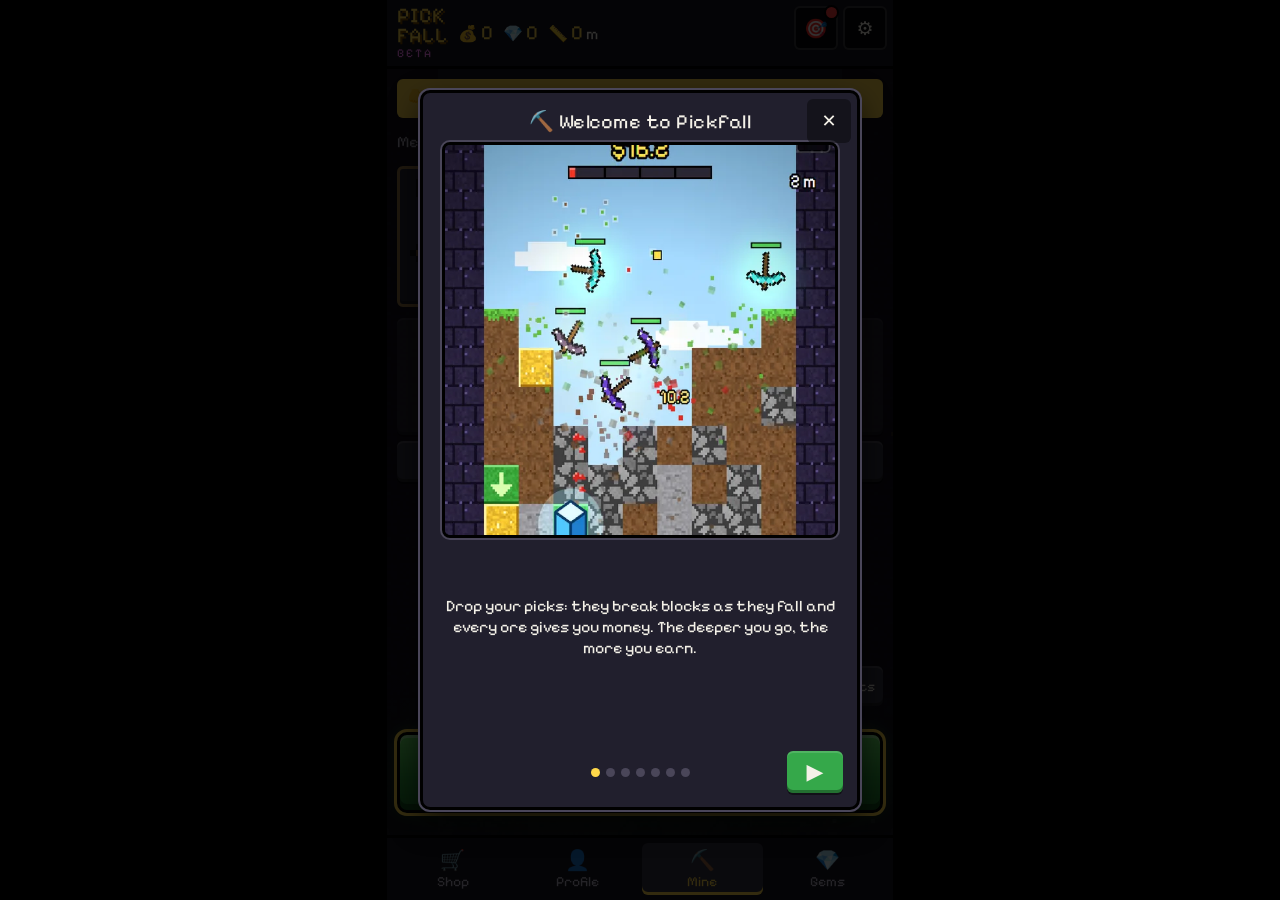
==== commit 87ac6ae3: "Beta: capturas del tutorial nuevas" ====
--- a/beta/index.html
+++ b/beta/index.html
@@ -1,6 +1,6 @@
 <!doctype html><html lang="es"><head><meta charset="utf-8"><meta name="viewport" content="width=device-width,initial-scale=1,maximum-scale=1,user-scalable=no">
-<title>Pickfall</title><meta name="description" content="Soltá picos, rompé bloques y bajá cada vez más profundo. Juego gratis en el navegador."><meta name="theme-color" content="#15131d"><meta property="og:title" content="Pickfall"><meta property="og:description" content="Soltá picos, rompé bloques y bajá cada vez más profundo."><link rel="icon" href="data:image/svg+xml,<svg xmlns='http://www.w3.org/2000/svg' viewBox='0 0 100 100'><text y='.9em' font-size='90'>⛏️</text></svg>">  <script type="module" crossorigin src="./assets/index-DDjHtowy.js"></script>
-  <link rel="stylesheet" crossorigin href="./assets/index-C_8Ns3sb.css">
+<title>Pickfall</title><meta name="description" content="Soltá picos, rompé bloques y bajá cada vez más profundo. Juego gratis en el navegador."><meta name="theme-color" content="#15131d"><meta property="og:title" content="Pickfall"><meta property="og:description" content="Soltá picos, rompé bloques y bajá cada vez más profundo."><link rel="icon" href="data:image/svg+xml,<svg xmlns='http://www.w3.org/2000/svg' viewBox='0 0 100 100'><text y='.9em' font-size='90'>⛏️</text></svg>">  <script type="module" crossorigin src="./assets/index-C3maq8e8.js"></script>
+  <link rel="stylesheet" crossorigin href="./assets/index-CyCn6t6f.css">
 </head><body>
 <div id="wrap"><canvas id="cv" width="720" height="1280"></canvas>
 <div id="hud"><button id="bGoals" aria-label="Metas" data-en-aria="Goals">🎯</button><button id="bOpts" aria-label="Opciones" data-en-aria="Options">⚙️</button><button id="bPause" aria-label="Pausa" data-en-aria="Pause" hidden>⏸️</button></div>
--- a/beta/assets/index-CyCn6t6f.css
+++ b/beta/assets/index-CyCn6t6f.css
@@ -0,0 +1 @@
+@font-face{font-family:Pixelify Sans;font-style:normal;font-display:swap;font-weight:400;src:url(./pixelify-sans-latin-400-normal-DLrIX9QE.woff2)format("woff2"),url(./pixelify-sans-latin-400-normal-JapMNN6Z.woff)format("woff")}:root{--bg:#15131d;--panel:#211f2d;--stone:#34313f;--line:#4a4659;--gold:#ffd84a;--green:#35a84a;--green-d:#1d6e33;--gem:#7a3cff;--text:#f4f1e8;--muted:#b6b1c2;--title:"Pixelify Sans",system-ui,sans-serif}*{box-sizing:border-box}html,body{height:100%;color:var(--text);touch-action:manipulation;background:#000;margin:0;font-family:Pixelify Sans,system-ui,sans-serif;overflow:hidden}#wrap{aspect-ratio:9/16;max-width:100vw;height:100dvh;margin:0 auto;position:relative;overflow:hidden}#cv{width:100%;height:100%;image-rendering:pixelated;touch-action:none;-webkit-user-select:none;user-select:none;-webkit-touch-callout:none;display:block}#hud{z-index:2;gap:5px;display:flex;position:absolute;top:6px;right:6px}#hud button{width:38px;height:38px;box-shadow:none;background:#000a;border:2px solid #fff3;padding:0;font-size:17px}button,input{font-family:inherit}b,strong,h1,h2,th{font-weight:400}button{background:var(--stone);color:var(--text);cursor:pointer;border:0;border-radius:6px;padding:10px;font-size:17px;font-weight:400;transition:transform 60ms;box-shadow:inset 0 2px #fff2,inset 0 -3px #0005,0 2px #0007}button:active:not(:disabled){transform:translateY(2px);box-shadow:inset 0 2px #fff2,inset 0 -1px #0005}button:disabled{opacity:.5;cursor:default}button:focus-visible,input:focus-visible,a:focus-visible{outline:3px solid var(--gold);outline-offset:1px}.panel{background:#0e0c14db;position:absolute;inset:0}#shop{flex-direction:column;display:flex}#top{background:var(--bg);border-bottom:3px solid #000;flex:none;align-items:center;gap:10px;padding:6px 92px 6px 10px;display:flex}h1{font:400 21px/.95 var(--title);letter-spacing:1px;color:var(--gold);text-shadow:2px 2px #7a4b00;flex:none;margin:0}.chips{flex-wrap:wrap;gap:2px 10px;min-width:0;font-size:16px;display:flex}.chips div{white-space:nowrap}.chips b{color:var(--gold);font-size:20px}#body{background:#15131d9e;flex-direction:column;flex:1;min-height:0;padding:10px 10px 12px;display:flex;overflow-y:auto}.nav{padding:5px 5px calc(5px + env(safe-area-inset-bottom));background:var(--bg);border-top:3px solid #000;flex:none;gap:3px;display:flex}.nav button{min-width:0;box-shadow:none;color:var(--muted);background:0 0;flex:1;padding:5px 1px;font-size:14px}.nav button span{font-size:20px;line-height:1.2;display:block}.nav .on{background:var(--stone);color:var(--gold);box-shadow:inset 0 -3px 0 var(--gold)}.tabs.sub{gap:6px;margin-bottom:6px;display:flex}.tabs.sub button{flex:1;padding:8px 4px;font-size:16px}.tabs.sub .on{background:var(--green)}.big{width:100%;font:400 25px var(--title);letter-spacing:1px;background:var(--green);margin:10px 0;padding:13px;display:block}.big:not(:disabled){text-shadow:2px 2px #0006}#bDrop{z-index:1;background:linear-gradient(#6ff06a,#2fa83f 55%,#1d7a2c);border:3px solid #000;border-radius:10px;margin-top:26px;padding:18px 10px;font-size:32px;position:sticky;bottom:6px;overflow:hidden;box-shadow:inset 0 3px #fff6,inset 0 -6px #0005,0 0 18px #6dff6d55,0 6px 14px #000a}#bDrop:disabled{background:var(--stone);box-shadow:none}.big.gem,.gem{background:var(--gem)}.small{box-shadow:none;color:var(--muted);background:0 0;margin-top:18px;padding:6px 0;font-size:14px;font-weight:600;text-decoration:underline}.hint{color:var(--muted);margin:6px 0;font-size:16px;line-height:1.25}#inv{overscroll-behavior-x:contain;scrollbar-width:thin;grid-auto-columns:calc(23.5294% - 5.64706px);grid-auto-flow:column;gap:6px;margin:5px 0;padding:3px 0 6px;display:grid;overflow-x:auto}.slot{--t:#555;border:3px solid var(--t);text-align:center;cursor:pointer;background:#292735;border-radius:6px;padding:4px;font-size:14px;line-height:1.15;position:relative;box-shadow:inset 0 -3px #0004}.slot img{width:100%;image-rendering:pixelated;display:block}.slot.sel{border-color:var(--gold);background:#4a4320;transform:translateY(-2px)}.slot.can{border-color:#6dff6d;animation:.8s ease-in-out infinite pulse}.slot.out{opacity:.5}.slot .chk{background:#111c;border:1px solid #fff4;border-radius:4px;width:24px;height:24px;font-size:14px;line-height:22px;position:absolute;top:2px;right:2px}.slot .chk.on{background:var(--green)}.btns{grid-template-columns:1fr 1fr;gap:6px;display:grid}#pMine .btns{grid-template-columns:repeat(4,1fr)}#pMine .btns button{aspect-ratio:1;flex-direction:column;justify-content:center;align-items:center;gap:2px;min-width:0;padding:4px 2px;font-size:13px;line-height:1.1;display:flex}#pMine .btns button i{font-size:24px;font-style:normal;line-height:1}#pMine .btns button span{text-overflow:ellipsis;white-space:nowrap;max-width:100%;overflow:hidden}#pMine .btns button b{color:var(--gold);font-size:14px;font-weight:400}#pMine .btns button small{opacity:.8;font-size:12px;line-height:1}#pMine .btns button:not(:disabled){background:var(--green-d)}.wide{width:100%;margin-top:6px;display:block}h2{font:400 20px var(--title);letter-spacing:.5px;color:var(--gold);margin:14px 0 6px}.check{align-items:center;gap:8px;margin:10px 0 0;font-size:15px;display:flex}.check input{width:20px;height:20px}.gemup{font-size:16px;line-height:1.35}.gemup small{opacity:.85;font-weight:500}#res,#pause,#opts{justify-content:center;align-items:center;padding:10px;display:flex;overflow-y:auto}.card{background:var(--panel);text-align:center;width:100%;max-height:100%;box-shadow:0 0 0 2px var(--line),0 12px 30px #000a;border:3px solid #000;border-radius:10px;padding:14px;animation:.28s ease-out pop;overflow-y:auto}.card h2{color:var(--text);margin:0}.money{font:400 50px/1.1 var(--title);color:var(--gold);text-shadow:3px 3px #7a4b00;margin:4px 0}.rec{color:#6dff6d;margin:4px 0;font-weight:400}.rows{margin:10px 0}.rows div{border-bottom:1px solid #fff2;justify-content:space-between;padding:4px 0;display:flex}.goal{background:#2c2a3e;border-radius:6px;margin:10px 0 2px;padding:9px;font-size:16px}#modal{z-index:3;background:#000b;justify-content:center;align-items:center;padding:24px;display:flex;position:absolute;inset:0}#modal>div{background:var(--panel);box-shadow:0 0 0 2px var(--line);text-align:center;border:3px solid #000;border-radius:10px;width:100%;padding:16px;animation:.18s ease-out pop}#modal p{margin:4px 0 14px;font-size:16px}#mYes{background:var(--green)}#tip{background:var(--gold);color:#2a1f00;border-radius:6px;margin:0 0 8px;padding:9px;font-size:17px;font-weight:400}.pulse{outline:3px solid var(--gold);animation:1s ease-in-out infinite pulse}@keyframes pulse{50%{transform:scale(1.035)}}@keyframes pop{0%{opacity:0;transform:scale(.88)}}@media (prefers-reduced-motion:reduce){.pulse,.slot.can,.card,#modal>div{animation:none}}#toast{background:var(--panel);border:2px solid var(--gold);text-align:center;z-index:4;pointer-events:none;border-radius:8px;padding:10px;font-size:16px;font-weight:400;position:absolute;bottom:82px;left:12px;right:12px;box-shadow:0 6px 16px #000a}.mission{background:#292735;border-radius:6px;align-items:center;gap:8px;margin-bottom:6px;padding:8px;display:flex}.mission>div{flex:1;min-width:0;font-size:16px}.mission small{opacity:.8}.mission button{flex:none;min-width:72px;font-size:16px}.mission button:not(:disabled){background:var(--green)}.bar{background:#0006;border-radius:2px;height:8px;margin:5px 0 3px;overflow:hidden}.bar i{background:var(--green);height:100%;display:block}.ach{opacity:.65;background:#292735;border-radius:6px;margin-bottom:5px;padding:7px 10px;font-size:16px}.ach.on{opacity:1;background:#3a3620}.ach small{opacity:.85;display:block}#mNo[hidden]+#mYes{grid-column:1/3}#rkList{margin:8px 0;padding:0;list-style:none}#rkList li{background:#fff1;border-radius:5px;gap:8px;margin-bottom:4px;padding:7px 8px;font-size:15px;display:flex}#rkList li b{min-width:34px}#rkList li span{text-overflow:ellipsis;white-space:nowrap;flex:1;overflow:hidden}#rkList li.me{background:#35a84a66}.nick{gap:6px;display:flex}.nick input{border:2px solid var(--line);color:#fff;background:#111;border-radius:5px;flex:1;min-width:0;padding:8px;font-size:16px}.look{background:#292735;border-radius:6px;align-items:center;gap:8px;margin-bottom:6px;padding:8px;display:flex}.look b{flex:1}.look i{border-radius:2px;width:44px;height:14px}.look button{padding:8px;font-size:15px}.legal{color:var(--muted);margin-top:8px;font-size:14px;display:block}#pause{z-index:2;padding:10px}.vol{text-align:left;margin:12px 0;font-size:17px;display:block}.vol span{justify-content:space-between;display:flex}.vol input{width:100%;height:32px;accent-color:var(--gold);margin:4px 0 0}#pause .check{justify-content:flex-start;font-size:17px}#pause .hint{text-align:center}[hidden]{display:none!important}.look img{width:40px;height:40px;image-rendering:pixelated;flex:none}.look.on{outline:2px solid var(--gold)}#skinTiers{grid-template-columns:repeat(5,1fr);gap:4px;margin-bottom:8px;display:grid}#skinTiers button{border:2px solid var(--t);background:#292735;padding:3px 1px;font-size:12px;line-height:1.1;overflow:hidden}#skinTiers button.on{outline:2px solid var(--gold)}#skinTiers img{width:36px;height:36px;image-rendering:pixelated;margin:0 auto 2px;display:block}#modeSw{margin:0 0 6px}#modeSw button{font-size:18px}.field{box-sizing:border-box;border:2px solid var(--line);color:#fff;background:#111;border-radius:5px;width:100%;margin-bottom:6px;padding:8px;font-size:16px;display:block}#rCode{text-transform:uppercase;letter-spacing:3px}h2.row{justify-content:space-between;align-items:center;display:flex}h2.row .small{margin:0;padding:0 2px}.rp{border:2px solid var(--line);background:#292735;border-radius:6px;justify-content:space-between;align-items:center;gap:6px;margin:4px 0;padding:6px 8px;font-size:16px;display:flex}.rp.me{border-color:var(--gold)}.rp.empty{color:var(--muted);border-style:dashed}.rp b{text-overflow:ellipsis;white-space:nowrap;min-width:0;font-weight:400;overflow:hidden}.rp span{flex-wrap:wrap;justify-content:flex-end;max-width:55%;display:flex}.rp img{width:20px;height:20px;image-rendering:pixelated}.rp button{flex:none;padding:6px 10px;font-size:15px}#rCodeTxt{color:var(--gold);letter-spacing:2px;font-size:20px}#bRShare{margin:0 0 0 6px;padding:0}.warn{color:#ffb4b4}.prize{border:2px solid var(--gold);text-align:center;background:linear-gradient(135deg,#4a3a10,#2a2238);border-radius:8px;flex-direction:column;gap:2px;margin:6px 0;padding:8px 10px;font-size:15px;display:flex}.prize b{color:var(--gold);font-size:17px;font-weight:400}.prize small{color:var(--muted);font-size:14px}#rkPodium{grid-template-columns:1fr 1.15fr 1fr;align-items:end;gap:6px;margin:10px 0 8px;display:grid}.pod{text-align:center;border:3px solid #000;border-radius:8px 8px 4px 4px;flex-direction:column;align-items:center;gap:2px;min-width:0;padding:8px 4px 10px;display:flex;position:relative;overflow:hidden;box-shadow:inset 0 -5px #0004,0 4px 10px #0008}.pod:after{content:"";background:linear-gradient(100deg,#0000,#fff5,#0000);width:40%;height:100%;animation:3.2s ease-in-out infinite shine;position:absolute;top:0;left:-60%}.pod i{font-size:30px;font-style:normal;line-height:1}.pod em{font-size:22px;font-style:normal;position:absolute;top:-2px}.pod span{text-overflow:ellipsis;white-space:nowrap;color:#fff;text-shadow:2px 2px #0008;max-width:100%;font-size:15px;overflow:hidden}.pod b{color:#fff;text-shadow:2px 2px #0008;font-size:15px;font-weight:400}.pod.p1{background:linear-gradient(#ffe46a,#d79a12);min-height:156px;padding-top:34px;animation:2.4s ease-in-out infinite podglow}.pod.p2{background:linear-gradient(#eef2f6,#8e9aa8);min-height:118px}.pod.p3{background:linear-gradient(#f0a86a,#9a5424);min-height:100px}.pod.p3:after{animation-delay:1.1s}.pod.p2:after{animation-delay:.5s}.pod.me{outline-offset:2px;outline:3px solid #6dff6d}@keyframes shine{0%,60%{left:-60%}to{left:130%}}@keyframes podglow{0%,to{box-shadow:inset 0 -5px #0004,0 0 8px #ffd83a66}50%{box-shadow:inset 0 -5px #0004,0 0 18px #ffd83acc}}#pause .btns{margin:10px 0 4px}#pause .btns button{background:var(--green-d);font-size:16px}#pause .btns button.off{color:var(--muted);background:#3a3846}#guide{z-index:5;background:#000c;justify-content:center;align-items:center;padding:10px;display:flex}.gcard{flex-direction:column;gap:6px;max-width:440px;height:min(94vh,720px);max-height:none;display:flex;position:relative}.gcard h2{white-space:nowrap;text-overflow:ellipsis;flex:none;margin:2px 34px;font-size:20px;overflow:hidden}.gclose{width:36px;height:36px;box-shadow:none;background:#0006;padding:0;font-size:18px;position:absolute;top:6px;right:6px}.gimg{aspect-ratio:1;object-fit:cover;width:min(100%,44vh);box-shadow:0 0 0 2px var(--line);image-rendering:auto;background:#111;border:3px solid #000;border-radius:8px;flex:none;margin:0 auto;display:block}.gicons{flex:none;justify-content:center;gap:3px;height:44px;display:flex}.gicons div{width:42px;color:var(--muted);flex-direction:column;align-items:center;font-size:11px;display:flex}.gicons img{width:28px;height:28px;image-rendering:pixelated;border:2px solid #000;border-radius:3px}.gtext{flex:1;min-height:0;margin:2px 0;font-size:16px;line-height:1.3;overflow-y:auto}.gnav{flex:none;justify-content:space-between;align-items:center;gap:8px;display:flex}.gnav button{background:var(--green);min-width:56px;padding:8px 12px;font-size:22px}.gnav button.go{font:400 20px var(--title);padding:10px 14px}.gdots{gap:6px;display:flex}.gdots i{background:var(--line);border-radius:50%;width:9px;height:9px}.gdots i.on{background:var(--gold)}.boss-est{text-align:center;color:#ffd0d0;background:#3a1420;border:2px solid #ff3a3a88;border-radius:6px;margin:8px 0 2px;padding:8px;font-size:17px}#avList{grid-template-columns:repeat(6,1fr);gap:4px;margin:4px 0 8px;display:grid}.av{border:2px solid var(--line);box-shadow:none;background:#292735;padding:4px;position:relative}.av img{width:100%;image-rendering:pixelated;display:block}.av.on{border-color:var(--gold);background:#4a4320}.av.lock img{opacity:.3;filter:grayscale()}.av i{font-size:12px;font-style:normal;position:absolute;bottom:0;right:1px}.lav{width:24px;height:24px;image-rendering:pixelated;flex:none;align-self:center}.pava{width:96px;max-width:none;height:60px;margin:-8px 0}.pod i{z-index:1;position:relative}.lava{flex:none;align-self:center;width:50px;height:30px;margin:-3px -13px}#rkList li{overflow:hidden}.pav{width:44px;height:44px;image-rendering:pixelated;filter:drop-shadow(2px 2px #0008)}#auto{background:var(--panel);border:2px solid var(--gold);z-index:3;border-radius:8px;align-items:center;gap:8px;width:min(92%,340px);padding:8px 8px 11px 12px;display:flex;position:absolute;top:52px;left:50%;overflow:hidden;transform:translate(-50%);box-shadow:0 6px 16px #000a}#auto .atext{flex-direction:column;flex:1;gap:2px;font-size:16px;display:flex}#auto small{color:var(--muted);font-size:13px}#auto button{padding:7px 12px;font-size:16px}#aYes{background:var(--green)}#aX{box-shadow:none;background:0 0;padding:7px 6px}#aBar{background:var(--gold);transform-origin:0;width:100%;height:3px;position:absolute;bottom:0;left:0}#auto.run #aBar{animation:2s linear forwards abar}@keyframes abar{to{transform:scaleX(0)}}.rauto{color:var(--gold);justify-content:space-between;align-items:center;gap:8px;margin:10px 0 0;font-size:16px;display:flex}.rauto button{padding:7px 10px;font-size:15px}.beta{font:400 10px var(--title);color:#ff7dff;text-shadow:none;letter-spacing:2px;font-style:normal;display:block}.boxcard{background:#2a2140;border:2px solid #7a52d6;border-radius:8px;margin-bottom:12px;padding:10px}.boxcard h2{margin-top:0}.boxrow{align-items:center;gap:8px;font-size:17px;display:flex}.boxrow span{flex:1}.boxrow b{color:#d9c2ff;font-weight:400}.boxrow button{padding:9px 12px}#bOdds{background:#3a3846}.boxodds{margin-top:8px;font-size:15px;line-height:1.5}.boxodds div{justify-content:space-between;display:flex}#box{z-index:5;justify-content:center;align-items:center;padding:10px;display:flex}.boxc{text-align:center;width:min(100%,380px)}.reel{border:2px solid var(--line);background:#15131d;border-radius:6px;height:92px;margin:12px 0;position:relative;overflow:hidden}#reel{will-change:transform;gap:6px;padding:8px 0;display:flex}#reel>div{border-bottom:4px solid var(--r);background:#292735;border-radius:6px;flex:none;justify-content:center;align-items:center;width:72px;height:72px;display:flex}#reel img{width:52px;height:52px;image-rendering:pixelated}#reel i{border-radius:3px;width:52px;height:18px}.reel .mark{background:var(--gold);width:4px;box-shadow:0 0 8px var(--gold);margin-left:-2px;position:absolute;top:0;bottom:0;left:50%}.boxres{flex-direction:column;gap:4px;margin-bottom:10px;display:flex}.boxres b{font:400 26px var(--title)}.boxres small{color:var(--muted);font-size:15px}.look .rar{font-size:13px;display:block}#confetti{pointer-events:none;z-index:1;width:100%;height:100%;position:absolute;inset:0}#box .card{position:relative}.reel .mark.tk{background:#fff;box-shadow:0 0 14px #fff}.boxc.win{animation:.45s ease-out boxwin}@keyframes boxwin{0%{transform:scale(1)}30%{transform:scale(1.06)}to{transform:scale(1)}}#hud #bGoals{position:relative}#hud #bGoals.on{border-color:var(--gold);background:#3a3420}#bGoals.dot:after{content:"";background:#ff3a3a;border:2px solid #000;border-radius:50%;width:11px;height:11px;position:absolute;top:-3px;right:-3px}.look canvas.aprev{background:#1b1a24;border-radius:4px;flex:none;width:88px;height:44px}.look img.swing{transform-origin:30% 70%;animation:2.4s ease-in-out infinite swing}@keyframes swing{0%,to{transform:rotate(-10deg)}50%{transform:rotate(10deg)}}img.sway{transform-origin:30% 70%;animation:2.4s ease-in-out infinite swing}@media (prefers-reduced-motion:reduce){img.sway{animation:none}}.look img.glow{animation:2.4s ease-in-out infinite swing,1.6s ease-in-out infinite skglow}@keyframes skglow{0%,to{filter:drop-shadow(0 0 2px var(--g))}50%{filter:drop-shadow(0 0 8px var(--g))}}@media (prefers-reduced-motion:reduce){.look img.swing,.look img.glow{animation:none}}#reel canvas.aprev{width:68px;height:34px}#reel img.glow{animation:1.6s ease-in-out infinite skglow}#opts{z-index:3;padding:10px}#opts .card{position:relative}#opts .btns{margin:10px 0 4px}#opts .btns button{background:var(--green-d);font-size:16px}#opts .btns button.off{color:var(--muted);background:#3a3846}#opts .wide{margin-top:8px}#oLang{margin:6px 0 12px}#body>div{flex:none}#pMine{flex-direction:column;display:flex;flex:1 0 auto!important}#pMine>#solo{margin-top:auto}#reel .dcell{flex-direction:column;gap:2px}#reel .dcell i{border-radius:0;width:auto;height:auto;font-size:30px;font-style:normal;line-height:1}#reel .dcell b{color:var(--r);white-space:nowrap;max-width:68px;font-size:12px;font-weight:400;overflow:hidden}#boostWrap h2{margin:12px 0 6px}.boosts{grid-template-columns:repeat(3,1fr);gap:6px;display:grid}.boosts .boost{flex-direction:column;align-items:center;gap:2px;min-width:0;padding:6px 2px;font-size:12px;line-height:1.15;display:flex}.boost i{font-size:22px;font-style:normal}.boost span{text-overflow:ellipsis;white-space:nowrap;max-width:100%;overflow:hidden}.boost small{color:var(--gold)}.boost.on{background:var(--green-d);box-shadow:inset 0 0 0 2px #6dff6d,0 0 10px #6dff6d66}.wcard{text-align:center;width:min(100%,380px);position:relative}.wcard .btns{grid-template-columns:1fr 1fr}.wcard #wSpin{font:400 24px var(--title);grid-column:1/3;padding:12px}.wcard #wUse:not([hidden])+#wSpin{grid-column:auto}.wwrap{aspect-ratio:1;width:min(78vw,300px);margin:6px auto 12px;position:relative}#wCv{filter:drop-shadow(0 6px 10px #000a);width:100%;height:100%;display:block}.wptr{border-left:14px solid #0000;border-right:14px solid #0000;border-top:28px solid var(--gold);filter:drop-shadow(0 2px #000);width:0;height:0;margin-left:-14px;position:absolute;top:-6px;left:50%}.whub{border:4px solid var(--gold);background:#1d1b28;border-radius:50%;justify-content:center;align-items:center;width:54px;height:54px;margin:-27px 0 0 -27px;font-size:26px;font-weight:400;display:flex;position:absolute;top:50%;left:50%}.wcard h2{padding:0 34px}#binfo{z-index:6;-webkit-backdrop-filter:blur(7px);backdrop-filter:blur(7px);background:#0e0c148c;justify-content:center;align-items:center;padding:10px;display:flex}#binfo .card{width:min(100%,380px);position:relative}#binfo h2{padding:0 34px}.bilist{text-align:left;flex-direction:column;gap:8px;margin:8px 0 10px;display:flex}.bilist>div{background:#ffffff10;border-radius:6px;align-items:center;gap:10px;padding:8px;display:flex}.bilist i{flex:none;font-size:30px;font-style:normal}.bilist b{color:var(--gold);font-size:17px;font-weight:400;display:block}.bilist small{color:var(--text);font-size:14px}#boostWrap h2.row .small{padding:4px 8px;font-size:13px}.ckrow{flex-wrap:nowrap;justify-content:space-between;align-items:center;gap:8px;margin:8px 0 0;display:flex}.ckrow .check{white-space:nowrap;flex:0 auto;min-width:0;margin:0}.ckrow #bSpinInfo{flex:none}.ckrow #bSpinInfo,#boostWrap h2.row #bBoostInfo{background:var(--stone);color:var(--text);border-radius:6px;margin:0 0 0 auto;padding:6px 10px;font-size:13px;font-weight:400;text-decoration:none;box-shadow:inset 0 2px #fff2,inset 0 -3px #0005}:root{--t-in:.22s;--t-pop:.32s;--ease-out:cubic-bezier(.2,.9,.3,1);--ease-back:cubic-bezier(.3,1.5,.5,1)}#shop{isolation:isolate;background:radial-gradient(120% 45% at 50% 100%,#2fa83f2e,#0000 70%),#0e0c14db}#shop:before,#shop:after{content:"";z-index:-1;pointer-events:none;--w:min(100vw,56.25vh);width:4px;height:4px;box-shadow:calc(var(--w)*.08) -6vh #ffd84a88,calc(var(--w)*.22) -31vh #ffd84a55,calc(var(--w)*.37) -12vh #fff5,calc(var(--w)*.49) -44vh #ffd84a77,calc(var(--w)*.61) -22vh #6dff6d55,calc(var(--w)*.74) -38vh #ffd84a66,calc(var(--w)*.88) -9vh #fff4,calc(var(--w)*.15) -58vh #ffd84a55,calc(var(--w)*.31) -71vh #fff4,calc(var(--w)*.55) -66vh #ffd84a77,calc(var(--w)*.7) -83vh #6dff6d44,calc(var(--w)*.92) -52vh #ffd84a55,calc(var(--w)*.05) -90vh #fff4,calc(var(--w)*.44) -95vh #ffd84a66,calc(var(--w)*.81) -99vh #ffd84a44,calc(var(--w)*.08) 94vh #ffd84a88,calc(var(--w)*.22) 69vh #ffd84a55,calc(var(--w)*.37) 88vh #fff5,calc(var(--w)*.49) 56vh #ffd84a77,calc(var(--w)*.61) 78vh #6dff6d55,calc(var(--w)*.74) 62vh #ffd84a66,calc(var(--w)*.88) 91vh #fff4,calc(var(--w)*.15) 42vh #ffd84a55,calc(var(--w)*.31) 29vh #fff4,calc(var(--w)*.55) 34vh #ffd84a77,calc(var(--w)*.7) 17vh #6dff6d44,calc(var(--w)*.92) 48vh #ffd84a55,calc(var(--w)*.05) 10vh #fff4,calc(var(--w)*.44) 5vh #ffd84a66,calc(var(--w)*.81) 1vh #ffd84a44;background:0 0;animation:26s linear infinite dust;position:absolute;top:100%;left:0}#shop:after{opacity:.7;animation-duration:41s;animation-delay:-17s;transform:translate(3vw)}@keyframes dust{0%{translate:0}to{translate:0 -100vh}}#body>div:not([hidden]){animation:tabin var(--t-in) var(--ease-out)}@keyframes tabin{0%{opacity:0;transform:translateY(10px)}}#shop:not([hidden]){animation:.25s ease-out fadein}.panel.center:not([hidden]),#modal:not([hidden]){animation:.18s ease-out fadein}@keyframes fadein{0%{opacity:0}}.card{animation:pop var(--t-pop) var(--ease-back)}#cv.runin{animation:runin .45s var(--ease-out)}@keyframes runin{0%{filter:brightness(1.9);transform:scale(1.07)}}.nav .on span{animation:navpop .3s var(--ease-back)}@keyframes navpop{0%{transform:translateY(5px)scale(.7)}}.chips b{display:inline-block}.bump{animation:bump .28s var(--ease-back)}@keyframes bump{40%{filter:brightness(1.5);transform:scale(1.14)}}.mission button:not(:disabled){animation:1.4s ease-in-out infinite claim}@keyframes claim{50%{box-shadow:inset 0 2px #fff2,inset 0 -3px #0005,0 0 14px #6dff6dcc}}#bGoals.dot:after{animation:1.2s ease-in-out infinite dot}@keyframes dot{50%{transform:scale(1.35)}}.bar i{background:linear-gradient(90deg,#2fa83f,#7dff7d)}.ach.on{box-shadow:inset 3px 0 0 var(--gold)}#toast:not([hidden]){animation:toastin .3s var(--ease-back)}@keyframes toastin{0%{opacity:0;transform:translateY(24px)}}#resFx{pointer-events:none;z-index:1;width:100%;height:100%;position:absolute;inset:0}#res .money{animation:moneyin .55s var(--ease-back)}@keyframes moneyin{0%{opacity:0;transform:scale(.4)}}#res .rows div{animation:rowin .3s var(--ease-out) backwards}#res .rows div:first-child{animation-delay:.25s}#res .rows div:nth-child(2){animation-delay:.32s}#res .rows div:nth-child(3){animation-delay:.39s}#res .rows div:nth-child(4){animation-delay:.46s}#res .rows div:nth-child(5){animation-delay:.53s}#res .rows div:nth-child(6){animation-delay:.6s}#res .rows div:nth-child(n+7){animation-delay:.67s}@keyframes rowin{0%{opacity:0;transform:translate(-14px)}}#res .rec{animation:1.3s ease-in-out infinite recglow}@keyframes recglow{50%{text-shadow:0 0 10px #6dff6d,0 0 2px #fff}}#res .goal{animation:rowin .3s var(--ease-out) .75s backwards}.boxres:not([hidden]){animation:pop .35s var(--ease-back)}@media (prefers-reduced-motion:reduce){#shop:before,#shop:after{display:none}#body>div,#shop,.panel.center,#modal,#cv.runin,.nav .on span,.bump,.mission button,#bGoals.dot:after,#toast,#res .money,#res .rows div,#res .rec,#res .goal,.boxres{animation:none!important}}#top{padding-right:104px}#hud button{width:44px;height:44px;font-size:19px}.gclose{width:44px;height:44px}.slot .chk{width:28px;height:28px;line-height:26px}.slot .chk:before{content:"";position:absolute;inset:-8px -6px -10px -10px}.check{min-height:44px}.check input{flex:none;width:24px;height:24px}.ckrow #bSpinInfo,#boostWrap h2.row #bBoostInfo{min-height:40px;font-size:14px}.small{min-height:44px}.nav button{min-height:52px}.mission button{min-height:44px}.vol input{height:40px}.ckrow{flex-wrap:wrap;row-gap:4px}.ckrow .check{flex:1 0 auto}.ckrow #bSpinInfo{padding:6px 8px}#pMine .btns button,#pMine .btns button small{font-size:14px}#pMine .btns button b{font-size:15px}.boosts .boost{font-size:14px}#skinTiers button{letter-spacing:-.2px;font-size:13px}#auto small,.look .rar,.av i{font-size:14px}.beta{font-size:12px}button:focus-visible{outline:3px solid var(--gold);outline-offset:2px;box-shadow:0 0 0 6px #000a}#toast{text-shadow:2px 2px #000}@media (prefers-reduced-motion:reduce){*,:before,:after{transition-duration:.01ms!important;animation-duration:.01ms!important;animation-iteration-count:1!important}}body.shot *,body.shot :before,body.shot :after{transition:none!important;animation:none!important}
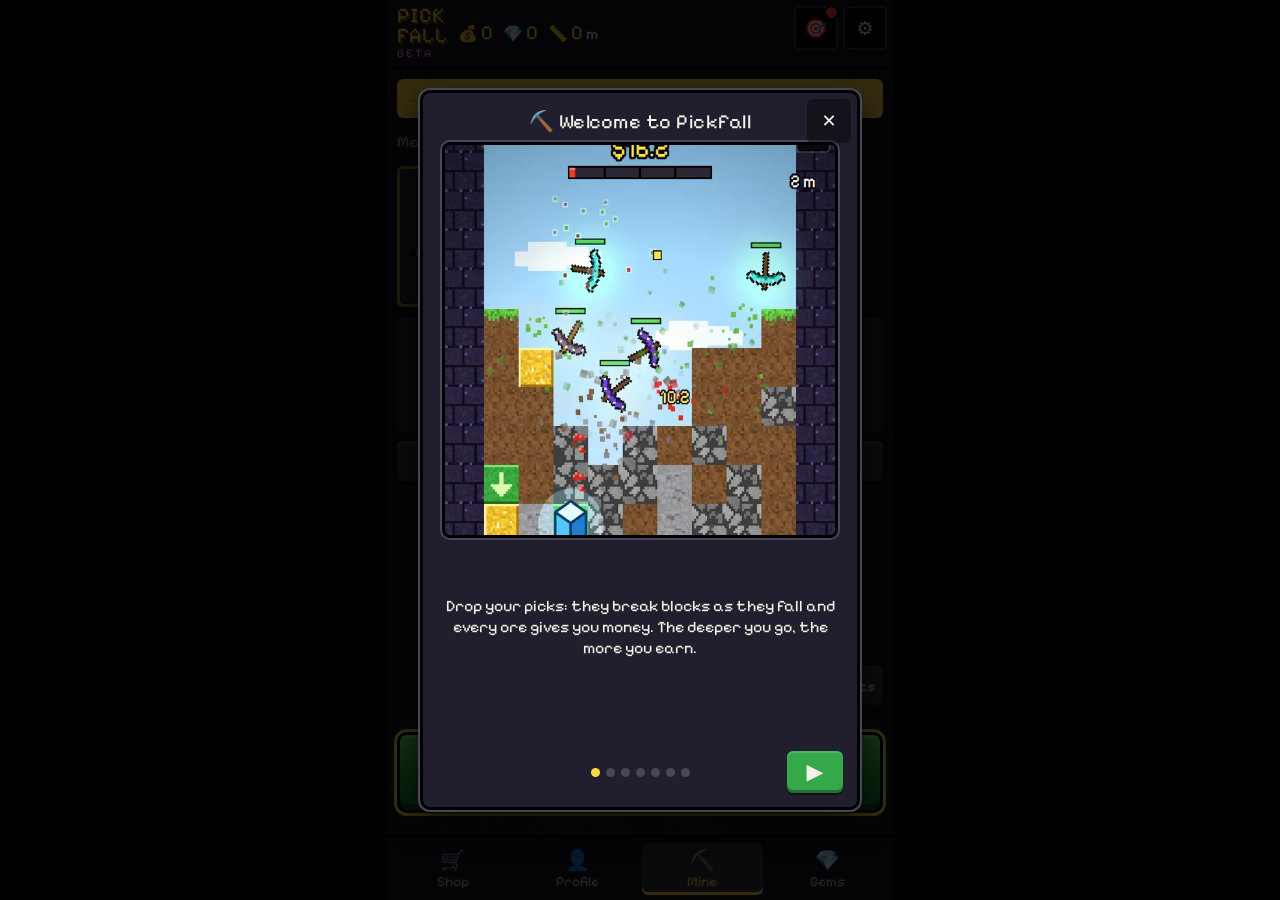
==== commit 12f8ffa6: "Beta: x2 con bordes más suaves" ====
--- a/beta/index.html
+++ b/beta/index.html
@@ -1,5 +1,5 @@
 <!doctype html><html lang="es"><head><meta charset="utf-8"><meta name="viewport" content="width=device-width,initial-scale=1,maximum-scale=1,user-scalable=no">
-<title>Pickfall</title><meta name="description" content="Soltá picos, rompé bloques y bajá cada vez más profundo. Juego gratis en el navegador."><meta name="theme-color" content="#15131d"><meta property="og:title" content="Pickfall"><meta property="og:description" content="Soltá picos, rompé bloques y bajá cada vez más profundo."><link rel="icon" href="data:image/svg+xml,<svg xmlns='http://www.w3.org/2000/svg' viewBox='0 0 100 100'><text y='.9em' font-size='90'>⛏️</text></svg>">  <script type="module" crossorigin src="./assets/index-C3maq8e8.js"></script>
+<title>Pickfall</title><meta name="description" content="Soltá picos, rompé bloques y bajá cada vez más profundo. Juego gratis en el navegador."><meta name="theme-color" content="#15131d"><meta property="og:title" content="Pickfall"><meta property="og:description" content="Soltá picos, rompé bloques y bajá cada vez más profundo."><link rel="icon" href="data:image/svg+xml,<svg xmlns='http://www.w3.org/2000/svg' viewBox='0 0 100 100'><text y='.9em' font-size='90'>⛏️</text></svg>">  <script type="module" crossorigin src="./assets/index-CYkPbY5h.js"></script>
   <link rel="stylesheet" crossorigin href="./assets/index-CyCn6t6f.css">
 </head><body>
 <div id="wrap"><canvas id="cv" width="720" height="1280"></canvas>
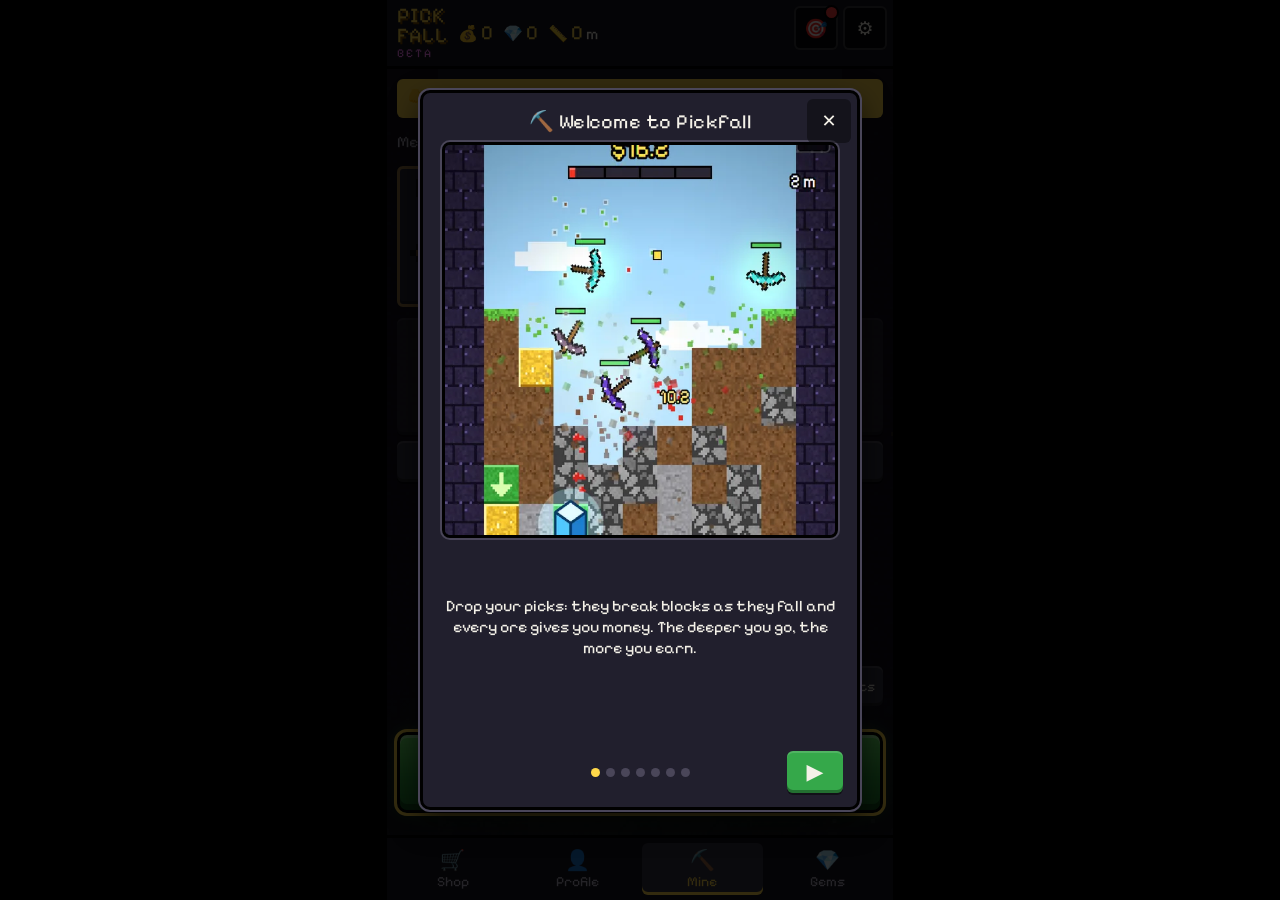
==== commit 871980be: "Beta: precios nuevos de Arranque mejor" ====
--- a/beta/index.html
+++ b/beta/index.html
@@ -1,5 +1,5 @@
 <!doctype html><html lang="es"><head><meta charset="utf-8"><meta name="viewport" content="width=device-width,initial-scale=1,maximum-scale=1,user-scalable=no">
-<title>Pickfall</title><meta name="description" content="Soltá picos, rompé bloques y bajá cada vez más profundo. Juego gratis en el navegador."><meta name="theme-color" content="#15131d"><meta property="og:title" content="Pickfall"><meta property="og:description" content="Soltá picos, rompé bloques y bajá cada vez más profundo."><link rel="icon" href="data:image/svg+xml,<svg xmlns='http://www.w3.org/2000/svg' viewBox='0 0 100 100'><text y='.9em' font-size='90'>⛏️</text></svg>">  <script type="module" crossorigin src="./assets/index-CYkPbY5h.js"></script>
+<title>Pickfall</title><meta name="description" content="Soltá picos, rompé bloques y bajá cada vez más profundo. Juego gratis en el navegador."><meta name="theme-color" content="#15131d"><meta property="og:title" content="Pickfall"><meta property="og:description" content="Soltá picos, rompé bloques y bajá cada vez más profundo."><link rel="icon" href="data:image/svg+xml,<svg xmlns='http://www.w3.org/2000/svg' viewBox='0 0 100 100'><text y='.9em' font-size='90'>⛏️</text></svg>">  <script type="module" crossorigin src="./assets/index-BQ3YYqdm.js"></script>
   <link rel="stylesheet" crossorigin href="./assets/index-CyCn6t6f.css">
 </head><body>
 <div id="wrap"><canvas id="cv" width="720" height="1280"></canvas>
